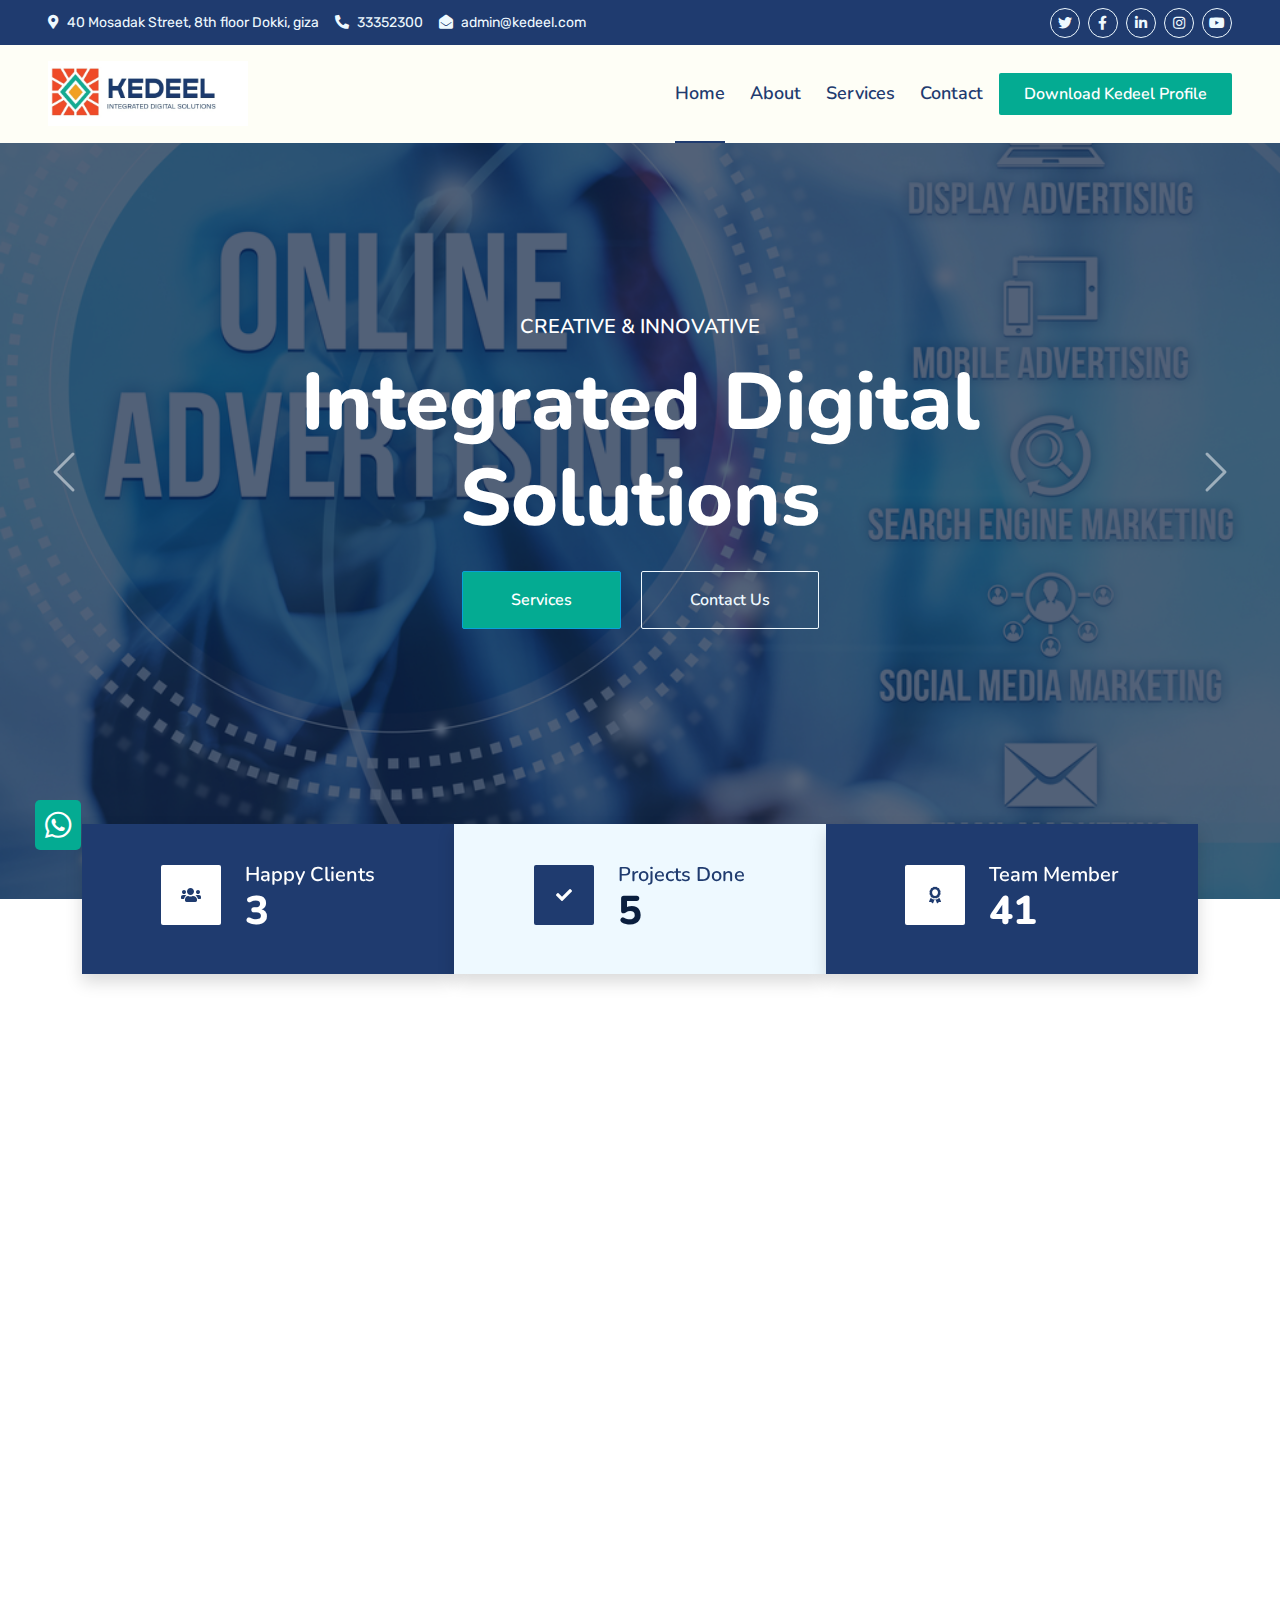
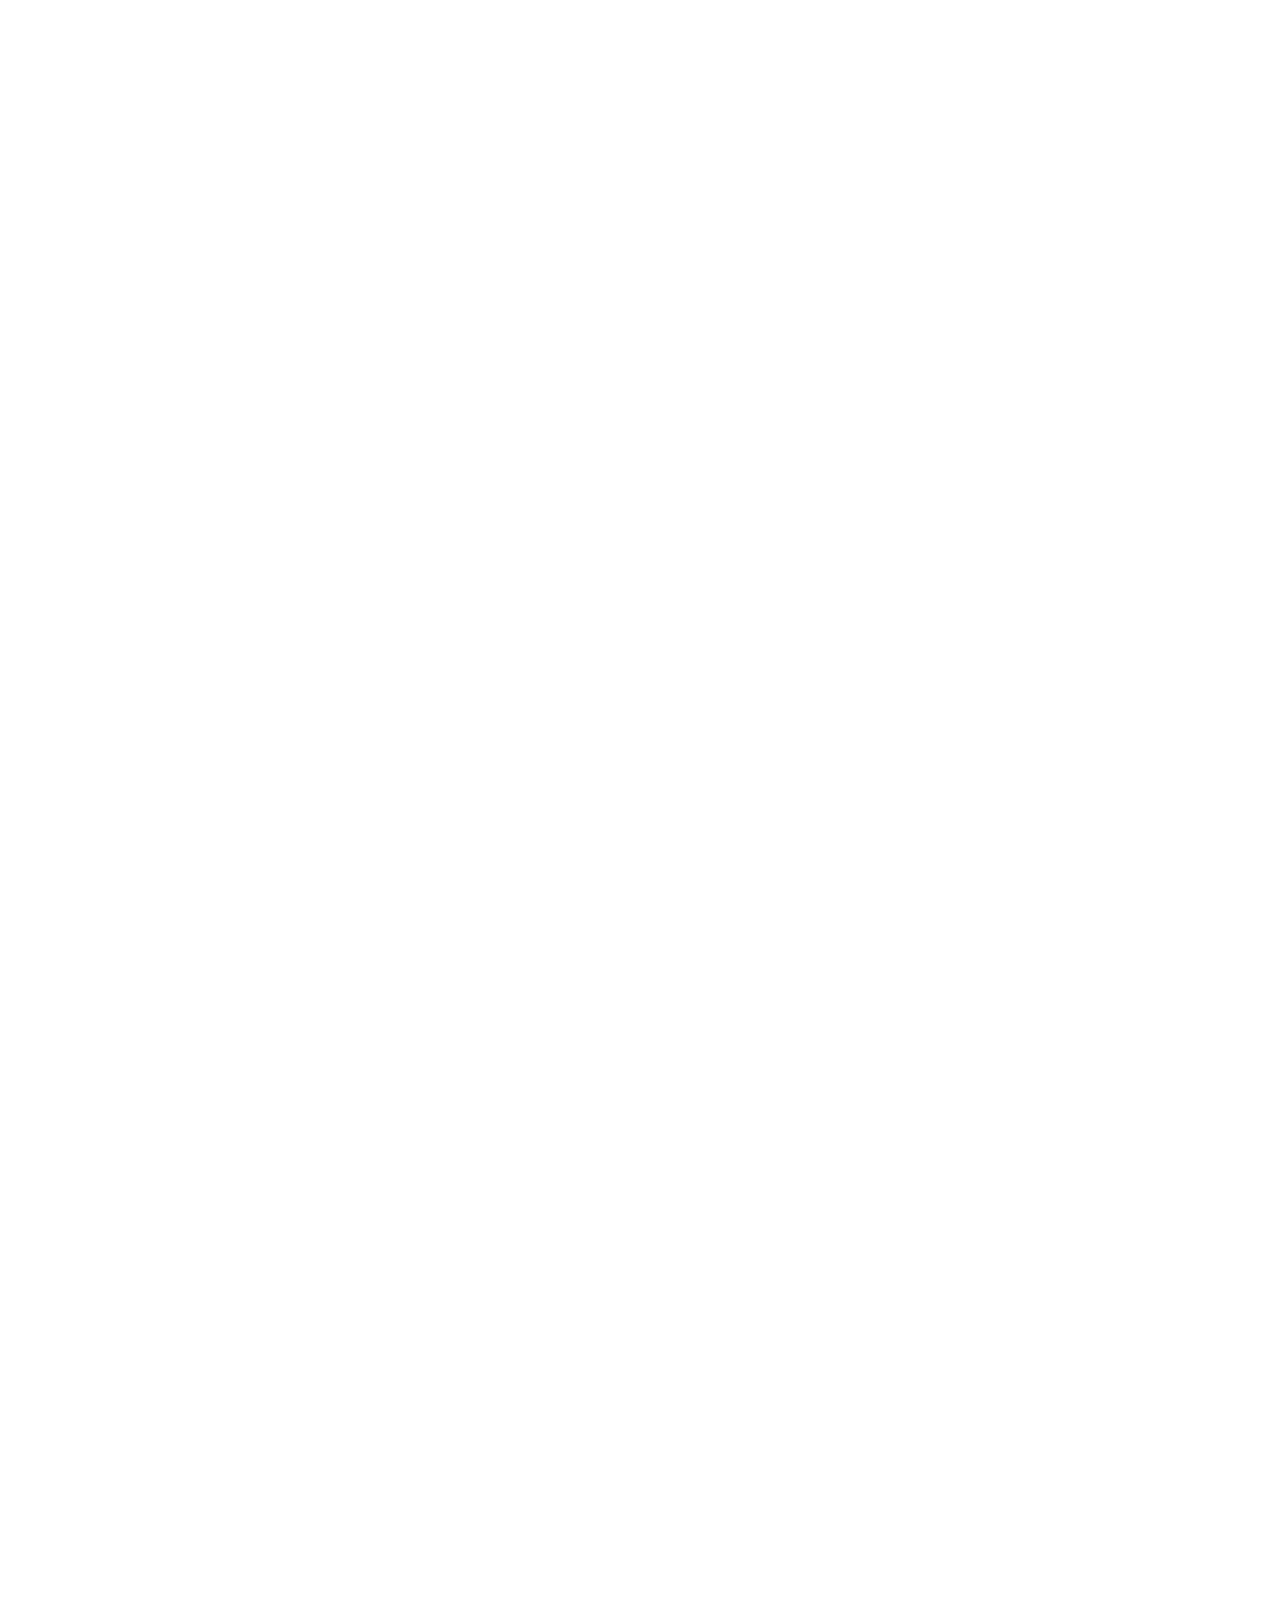
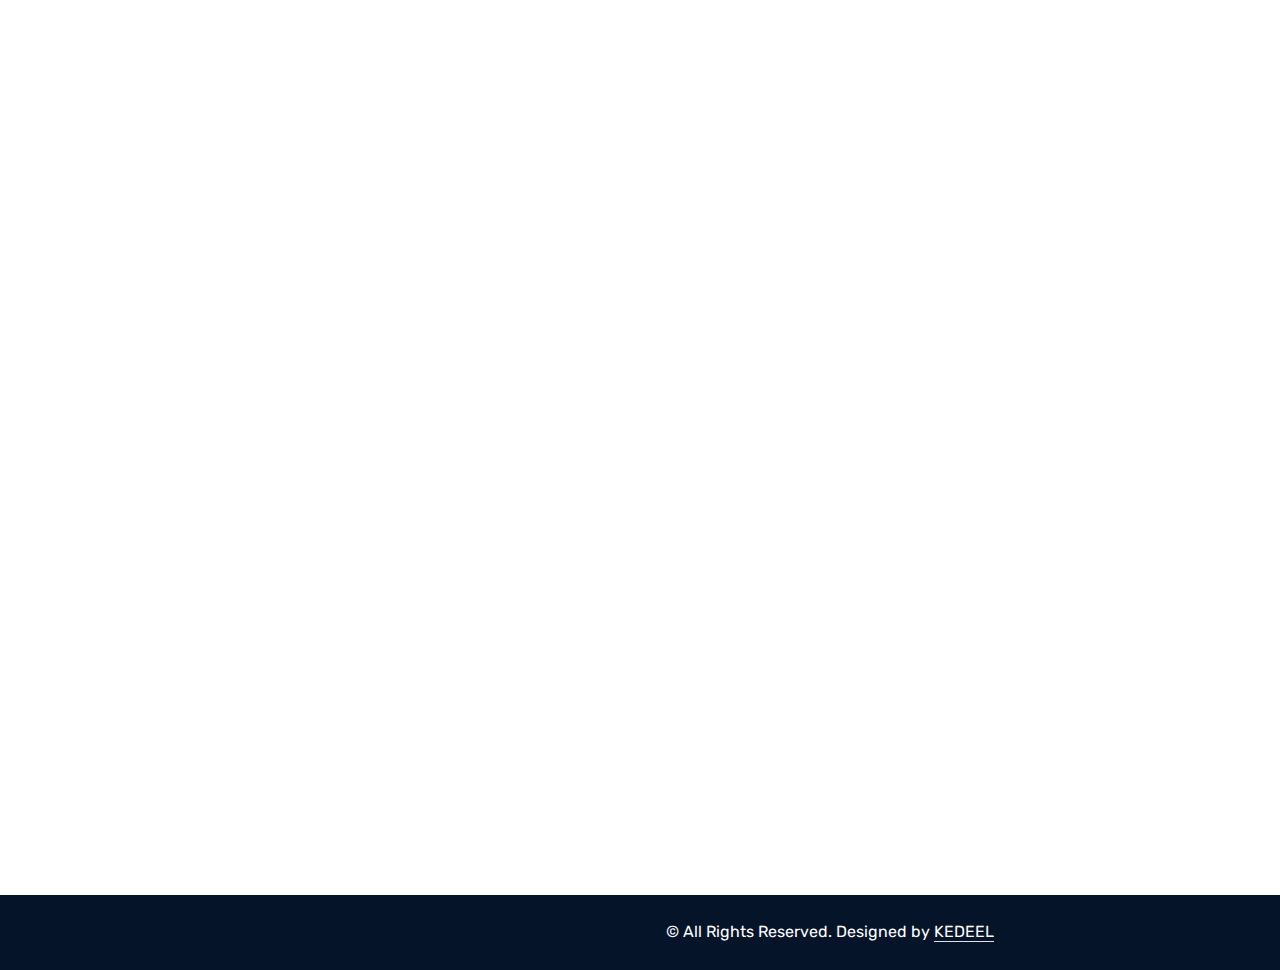
==== index.html @ 47fa5ee2 "kedeel v-1" ====
<!DOCTYPE html>
<html lang="en">
  <head>
    <meta charset="utf-8" />
    <title>KEDEEL</title>
    <meta content="width=device-width, initial-scale=1.0" name="viewport" />
    <meta content="Free HTML Templates" name="keywords" />
    <meta content="Free HTML Templates" name="description" />

    <!-- Favicon -->
    <link href="img/favicon.ico" rel="icon" />

    <!-- Google Web Fonts -->
    <link rel="preconnect" href="https://fonts.googleapis.com" />
    <link rel="preconnect" href="https://fonts.gstatic.com" crossorigin />
    <link
      href="https://fonts.googleapis.com/css2?family=Nunito:wght@400;600;700;800&family=Rubik:wght@400;500;600;700&display=swap"
      rel="stylesheet"
    />

    <!-- Icon Font Stylesheet -->
    <link
      href="https://cdnjs.cloudflare.com/ajax/libs/font-awesome/5.10.0/css/all.min.css"
      rel="stylesheet"
    />
    <link
      href="https://cdn.jsdelivr.net/npm/bootstrap-icons@1.4.1/font/bootstrap-icons.css"
      rel="stylesheet"
    />

    <!-- Libraries Stylesheet -->
    <link href="css/owl.carousel.min.css" rel="stylesheet" />
    <link href="css/animate.min.css" rel="stylesheet" />

    <!-- Customized Bootstrap Stylesheet -->
    <link href="css/bootstrap.min.css" rel="stylesheet" />

    <!-- Template Stylesheet -->
    <link href="css/style.css" rel="stylesheet" />
  </head>

  <body>
    <!-- Spinner Start -->
    <div
      id="spinner"
      class="show bg-white position-fixed translate-middle w-100 vh-100 top-50 start-50 d-flex align-items-center justify-content-center"
    >
      <div class="spinner"></div>
    </div>
    <!-- Spinner End -->

    <!-- Topbar Start -->
    <div class="container-fluid bg-dark px-5 d-none d-lg-block">
      <div class="row gx-0">
        <div class="col-lg-8 text-center text-lg-start mb-2 mb-lg-0">
          <div class="d-inline-flex align-items-center" style="height: 45px">
            <small class="me-3 text-light"
              ><i class="fa fa-map-marker-alt me-2"></i>40 Mosadak Street, 8th
              floor Dokki, giza</small
            >
            <small class="me-3 text-light"
              ><i class="fa fa-phone-alt me-2"></i>33352300</small
            >
            <small class="text-light"
              ><i class="fa fa-envelope-open me-2"></i>admin@kedeel.com
            </small>
          </div>
        </div>
        <div class="col-lg-4 text-center text-lg-end">
          <div class="d-inline-flex align-items-center" style="height: 45px">
            <a
              class="btn btn-sm btn-outline-light btn-sm-square rounded-circle me-2"
              href=""
              ><i class="fab fa-twitter fw-normal"></i
            ></a>
            <a
              class="btn btn-sm btn-outline-light btn-sm-square rounded-circle me-2"
              href=""
              ><i class="fab fa-facebook-f fw-normal"></i
            ></a>
            <a
              class="btn btn-sm btn-outline-light btn-sm-square rounded-circle me-2"
              href=""
              ><i class="fab fa-linkedin-in fw-normal"></i
            ></a>
            <a
              class="btn btn-sm btn-outline-light btn-sm-square rounded-circle me-2"
              href=""
              ><i class="fab fa-instagram fw-normal"></i
            ></a>
            <a
              class="btn btn-sm btn-outline-light btn-sm-square rounded-circle"
              href=""
              ><i class="fab fa-youtube fw-normal"></i
            ></a>
          </div>
        </div>
      </div>
    </div>
    <!-- Topbar End -->

    <!-- Navbar & Carousel Start -->
    <div class="container-fluid position-relative p-0">
      <nav class="navbar navbar-expand-lg navbar-dark px-5 py-3 py-lg-0">
        <a href="index.html" class="navbar-brand p-0">
          <img src="./img/keedelLogo.jpeg" width="200" alt="" srcset="" />
        </a>
        <button
          class="navbar-toggler"
          type="button"
          data-bs-toggle="collapse"
          data-bs-target="#navbarCollapse"
        >
          <span class="fa fa-bars"></span>
        </button>
        <div class="collapse navbar-collapse" id="navbarCollapse">
          <div class="navbar-nav ms-auto py-0">
            <a href="index.html" class="nav-item nav-link active">Home</a>
            <a href="#about" class="nav-item nav-link">About</a>
            <a href="service.html" class="nav-item nav-link">Services</a>
            <a href="contact.html" class="nav-item nav-link">Contact</a>
          </div>
          <a
            href="./img/KEDEEL GUIDELINES .pdf"
            target="_blank"
            class="btn btn-primary py-2 px-4 ms-3"
            style="background-color: #04ab92; border-color: transparent"
            >Download Kedeel Profile</a
          >
        </div>
      </nav>

      <div
        id="header-carousel"
        class="carousel slide carousel-fade"
        data-bs-ride="carousel"
      >
        <div class="carousel-inner">
          <div class="carousel-item active">
            <img class="w-100" src="img/Advertisment 3.jpeg" alt="Image" />
            <div
              class="carousel-caption d-flex flex-column align-items-center justify-content-center"
            >
              <div class="p-3" style="max-width: 900px">
                <h5 class="text-white text-uppercase mb-3 animated slideInDown">
                  Creative & Innovative
                </h5>
                <h2 class=" h1 display-1 text-white mb-md-4 animated zoomIn">
                  Integrated Digital Solutions
                </h1>
                <a
                  href="quote.html"
                  class="btn btn-primary py-md-3 px-md-5 me-3 animated slideInLeft"
                  >Services</a
                >
                <a
                  href=""
                  class="btn btn-outline-light py-md-3 px-md-5 animated slideInRight"
                  >Contact Us</a
                >
              </div>
            </div>
          </div>
          <div class="carousel-item">
            <img class="w-100" src="img/video-3.jpeg" alt="Image" />
            <div
              class="carousel-caption d-flex flex-column align-items-center justify-content-center"
            >
              <div class="p-3" style="max-width: 900px">
                <h5 class="text-white text-uppercase mb-3 animated slideInDown">
                  Creative & Innovative
                </h5>
                <h2 class="h1 display-1 text-white mb-md-4 animated zoomIn">
                  Integrated Digital Solutions
                </h2>
                <a
                  href="quote.html"
                  class="btn btn-primary py-md-3 px-md-5 me-3 animated slideInLeft"
                  >Services</a
                >
                <a
                  href=""
                  class="btn btn-outline-light py-md-3 px-md-5 animated slideInRight"
                  >Contact Us</a
                >
              </div>
            </div>
          </div>
          <div class="carousel-item">
            <img class="w-100" src="img/social-media-2.jpeg" alt="Image" />
            <div
              class="carousel-caption d-flex flex-column align-items-center justify-content-center"
            >
              <div class="p-3" style="max-width: 900px">
                <h5 class="text-white text-uppercase mb-3 animated slideInDown">
                  Creative & Innovative
                </h5>
                <h2 class="display-1 text-white mb-md-4 animated zoomIn">
                  Integrated Digital Solutions
                </h2>
                <a
                  href="quote.html"
                  class="btn btn-primary py-md-3 px-md-5 me-3 animated slideInLeft"
                  >Services</a
                >
                <a
                  href=""
                  class="btn btn-outline-light py-md-3 px-md-5 animated slideInRight"
                  >Contact Us</a
                >
              </div>
            </div>
          </div>
        </div>
        <button
          class="carousel-control-prev"
          type="button"
          data-bs-target="#header-carousel"
          data-bs-slide="prev"
        >
          <span class="carousel-control-prev-icon" aria-hidden="true"></span>
          <span class="visually-hidden">Previous</span>
        </button>
        <button
          class="carousel-control-next"
          type="button"
          data-bs-target="#header-carousel"
          data-bs-slide="next"
        >
          <span class="carousel-control-next-icon" aria-hidden="true"></span>
          <span class="visually-hidden">Next</span>
        </button>
      </div>
    </div>
    <!-- Navbar & Carousel End -->

    <a href="https://wa.me/+201553373034?text=" target="_blank"
      ><i class="fab fa-whatsapp"></i>
    </a>
    <!-- Facts Start -->
    <div class="container-fluid facts py-5 pt-lg-0">
      <div class="container py-5 pt-lg-0">
        <div class="row gx-0">
          <div class="col-lg-4 wow zoomIn" data-wow-delay="0.1s">
            <div
              class="bg-primary shadow d-flex align-items-center justify-content-center p-4"
              style="height: 150px"
            >
              <div
                class="bg-white d-flex align-items-center justify-content-center rounded mb-2"
                style="width: 60px; height: 60px"
              >
                <i class="fa fa-users text-primary"></i>
              </div>
              <div class="ps-4">
                <h5 class="text-white mb-0">Happy Clients</h5>
                <h1 class="text-white mb-0" data-toggle="counter-up">10</h1>
              </div>
            </div>
          </div>
          <div class="col-lg-4 wow zoomIn" data-wow-delay="0.3s">
            <div
              class="bg-light shadow d-flex align-items-center justify-content-center p-4"
              style="height: 150px"
            >
              <div
                class="bg-primary d-flex align-items-center justify-content-center rounded mb-2"
                style="width: 60px; height: 60px"
              >
                <i class="fa fa-check text-white"></i>
              </div>
              <div class="ps-4">
                <h5 class="text-primary mb-0">Projects Done</h5>
                <h1 class="mb-0" data-toggle="counter-up">16</h1>
              </div>
            </div>
          </div>
          <div class="col-lg-4 wow zoomIn" data-wow-delay="0.6s">
            <div
              class="bg-primary shadow d-flex align-items-center justify-content-center p-4"
              style="height: 150px"
            >
              <div
                class="bg-white d-flex align-items-center justify-content-center rounded mb-2"
                style="width: 60px; height: 60px"
              >
                <i class="fa fa-award text-primary"></i>
              </div>
              <div class="ps-4">
                <h5 class="text-white mb-0">Team Member</h5>
                <h1 class="text-white mb-0" data-toggle="counter-up">123</h1>
              </div>
            </div>
          </div>
        </div>
      </div>
    </div>
    <!-- Facts Start -->

    <!-- Full Screen Search Start -->
    <div class="modal fade" id="searchModal" tabindex="-1">
      <div class="modal-dialog modal-fullscreen">
        <div class="modal-content" style="background: rgba(9, 30, 62, 0.7)">
          <div class="modal-header border-0">
            <button
              type="button"
              class="btn bg-white btn-close"
              data-bs-dismiss="modal"
              aria-label="Close"
            ></button>
          </div>
          <div
            class="modal-body d-flex align-items-center justify-content-center"
          >
            <div class="input-group" style="max-width: 600px">
              <input
                type="text"
                class="form-control bg-transparent border-primary p-3"
                placeholder="Type search keyword"
              />
              <button class="btn btn-primary px-4">
                <i class="bi bi-search"></i>
              </button>
            </div>
          </div>
        </div>
      </div>
    </div>
    <!-- Full Screen Search End -->

    <!-- About Start -->
    <div id="about" class="container-fluid py-5 wow fadeInUp" data-wow-delay="0.1s">
      <div class="container py-5">
        <div class="row g-5">
          <div class="col-lg-7">
            <div class="section-title position-relative pb-3 mb-5">
              <h5 class="fw-bold text-primary text-uppercase">About Kedeel</h5>
              <h1 class="mb-0">Integrated Digital Solutions.</h1>
            </div>
            <p class="mb-4">
              Integrated Digital Solutions. We introduce our services. Grow up
              your business is our goal
            </p>
            <div class="row g-0 mb-3">
              <div class="col-sm-6 wow zoomIn" data-wow-delay="0.2s">
                <h5 class="mb-3">
                  <i class="fa fa-check text-primary me-3"></i>Profitional teams
                </h5>
                <h5 class="mb-3">
                  <i class="fa fa-check text-primary me-3"></i>Professional
                  Staff
                </h5>
              </div>
              <div class="col-sm-6 wow zoomIn" data-wow-delay="0.4s">
                <h5 class="mb-3">
                  <i class="fa fa-check text-primary me-3"></i>Good Support
                </h5>
                <h5 class="mb-3">
                  <i class="fa fa-check text-primary me-3"></i>Fair Prices
                </h5>
              </div>
            </div>
            <div
              class="d-flex align-items-center mb-4 wow fadeIn"
              data-wow-delay="0.6s"
            >
              <div
                class="bg-primary d-flex align-items-center justify-content-center rounded"
                style="width: 60px; height: 60px"
              >
                <i class="fa fa-phone-alt text-white"></i>
              </div>
              <div class="ps-4">
                <h5 class="mb-2">Call to ask any question</h5>
                <h4 class="text-primary mb-0">33352300</h4>
              </div>
            </div>
            <a
              href="quote.html"
              class="btn btn-primary py-3 px-5 mt-3 wow zoomIn bg-green border-transparen"
              data-wow-delay="0.9s"
              >Request A Service</a
            >
          </div>
          <div class="col-lg-5" style="min-height: 500px">
            <div class="position-relative h-100">
              <img
                class="position-absolute w-100 h-100 rounded wow zoomIn"
                data-wow-delay="0.9s"
                src="img/about.jpg"
                style="object-fit: cover"
              />
            </div>
          </div>
        </div>
      </div>
    </div>
    <!-- About End -->

    <!-- Team Start -->
    <div class="container-fluid py-5 wow fadeInUp" data-wow-delay="0.1s">
      <div class="container py-5">
        <div
          class="section-title text-center position-relative pb-3 mb-5 mx-auto"
          style="max-width: 600px"
        >
          <h5 class="fw-bold text-primary text-uppercase">
            Kedeel Team Members
          </h5>
          <h1 class="mb-0">Professional Stuffs Ready to Help</h1>
        </div>
        <div class="row g-5">
          <div class="col-lg-4 wow slideInUp" data-wow-delay="0.3s">
            <div class="team-item bg-light rounded overflow-hidden">
              <div class="team-img position-relative overflow-hidden">
                <img class="img-fluid w-100" src="img/team-1.jpg" alt="" />
                <div class="team-social">
                  <a
                    class="btn btn-lg btn-primary btn-lg-square rounded"
                    href=""
                    ><i class="fab fa-twitter fw-normal"></i
                  ></a>
                  <a
                    class="btn btn-lg btn-primary btn-lg-square rounded"
                    href=""
                    ><i class="fab fa-facebook-f fw-normal"></i
                  ></a>
                  <a
                    class="btn btn-lg btn-primary btn-lg-square rounded"
                    href=""
                    ><i class="fab fa-instagram fw-normal"></i
                  ></a>
                  <a
                    class="btn btn-lg btn-primary btn-lg-square rounded"
                    href=""
                    ><i class="fab fa-linkedin-in fw-normal"></i
                  ></a>
                </div>
              </div>
              <div class="text-center py-4">
                <h4 class="text-primary">Elsayed Torky</h4>
                <p class="text-uppercase m-0">Web Developer</p>
              </div>
            </div>
          </div>
          <div class="col-lg-4 wow slideInUp" data-wow-delay="0.6s">
            <div class="team-item bg-light rounded overflow-hidden">
              <div class="team-img position-relative overflow-hidden">
                <img class="img-fluid w-100" src="img/team-2.png" alt="" />
                <div class="team-social">
                  <a
                    class="btn btn-lg btn-primary btn-lg-square rounded"
                    href=""
                    ><i class="fab fa-twitter fw-normal"></i
                  ></a>
                  <a
                    class="btn btn-lg btn-primary btn-lg-square rounded"
                    href=""
                    ><i class="fab fa-facebook-f fw-normal"></i
                  ></a>
                  <a
                    class="btn btn-lg btn-primary btn-lg-square rounded"
                    href=""
                    ><i class="fab fa-instagram fw-normal"></i
                  ></a>
                  <a
                    class="btn btn-lg btn-primary btn-lg-square rounded"
                    href=""
                    ><i class="fab fa-linkedin-in fw-normal"></i
                  ></a>
                </div>
              </div>
              <div class="text-center py-4">
                <h4 class="text-primary">Mohamed Awad</h4>
                <p class="text-uppercase m-0">Motion Graphics</p>
              </div>
            </div>
          </div>
          <div class="col-lg-4 wow slideInUp" data-wow-delay="0.9s">
            <div class="team-item bg-light rounded overflow-hidden">
              <div class="team-img position-relative overflow-hidden">
                <img class="img-fluid w-100" src="img/team-1.jpg" alt="" />
                <div class="team-social">
                  <a
                    class="btn btn-lg btn-primary btn-lg-square rounded"
                    href=""
                    ><i class="fab fa-twitter fw-normal"></i
                  ></a>
                  <a
                    class="btn btn-lg btn-primary btn-lg-square rounded"
                    href=""
                    ><i class="fab fa-facebook-f fw-normal"></i
                  ></a>
                  <a
                    class="btn btn-lg btn-primary btn-lg-square rounded"
                    href=""
                    ><i class="fab fa-instagram fw-normal"></i
                  ></a>
                  <a
                    class="btn btn-lg btn-primary btn-lg-square rounded"
                    href=""
                    ><i class="fab fa-linkedin-in fw-normal"></i
                  ></a>
                </div>
              </div>
              <div class="text-center py-4">
                <h4 class="text-primary">Ahmed Samy</h4>
                <p class="text-uppercase m-0">Graphic Design</p>
              </div>
            </div>
          </div>
        </div>
      </div>
    </div>
    <!-- Team End -->

    <!-- Testimonial Start -->
    <div class="container-fluid py-5 wow fadeInUp" data-wow-delay="0.1s">
      <div class="container py-5">
        <div
          class="section-title text-center position-relative pb-3 mb-4 mx-auto"
          style="max-width: 600px"
        >
          <h5 class="fw-bold text-primary text-uppercase">Testimonial</h5>
          <h1 class="mb-0">What Our Clients Say About Our Digital Services</h1>
        </div>
        <div
          class="owl-carousel testimonial-carousel wow fadeInUp"
          data-wow-delay="0.6s"
        >
          <div class="testimonial-item bg-light my-4">
            <div class="d-flex align-items-center border-bottom pt-5 pb-4 px-5">
              <img
                class="img-fluid rounded"
                src="img/testimonial-1.jpg"
                style="width: 60px; height: 60px"
              />
              <div class="ps-4">
                <h4 class="text-primary mb-1">Client Name</h4>
                <small class="text-uppercase">Profession</small>
              </div>
            </div>
            <div class="pt-4 pb-5 px-5">
              Dolor et eos labore, stet justo sed est sed. Diam sed sed dolor
              stet amet eirmod eos labore diam
            </div>
          </div>
          <div class="testimonial-item bg-light my-4">
            <div class="d-flex align-items-center border-bottom pt-5 pb-4 px-5">
              <img
                class="img-fluid rounded"
                src="img/testimonial-2.jpg"
                style="width: 60px; height: 60px"
              />
              <div class="ps-4">
                <h4 class="text-primary mb-1">Client Name</h4>
                <small class="text-uppercase">Profession</small>
              </div>
            </div>
            <div class="pt-4 pb-5 px-5">
              Dolor et eos labore, stet justo sed est sed. Diam sed sed dolor
              stet amet eirmod eos labore diam
            </div>
          </div>
          <div class="testimonial-item bg-light my-4">
            <div class="d-flex align-items-center border-bottom pt-5 pb-4 px-5">
              <img
                class="img-fluid rounded"
                src="img/testimonial-3.jpg"
                style="width: 60px; height: 60px"
              />
              <div class="ps-4">
                <h4 class="text-primary mb-1">Client Name</h4>
                <small class="text-uppercase">Profession</small>
              </div>
            </div>
            <div class="pt-4 pb-5 px-5">
              Dolor et eos labore, stet justo sed est sed. Diam sed sed dolor
              stet amet eirmod eos labore diam
            </div>
          </div>
          <div class="testimonial-item bg-light my-4">
            <div class="d-flex align-items-center border-bottom pt-5 pb-4 px-5">
              <img
                class="img-fluid rounded"
                src="img/testimonial-4.jpg"
                style="width: 60px; height: 60px"
              />
              <div class="ps-4">
                <h4 class="text-primary mb-1">Client Name</h4>
                <small class="text-uppercase">Profession</small>
              </div>
            </div>
            <div class="pt-4 pb-5 px-5">
              Dolor et eos labore, stet justo sed est sed. Diam sed sed dolor
              stet amet eirmod eos labore diam
            </div>
          </div>
        </div>
      </div>
    </div>
    <!-- Testimonial End -->

    <!-- Vendor Start -->
    <div class="container-fluid py-5 wow fadeInUp" data-wow-delay="0.1s">
      <div class="container py-5 mb-5">
        <div
          class="section-title text-center position-relative pb-3 mb-5 mx-auto"
          style="max-width: 600px"
        >
          <h2 class="mb-0">Our Clients</h2>
        </div>

        <div class="bg-white">
          <div class="owl-carousel vendor-carousel">
            <img src="img/vendor-1.jpg" alt="" />
            <img src="img/vendor-2.jpg" alt="" />
            <img src="img/vendor-3.jpg" alt="" />
            <img src="img/vendor-4.jpg" alt="" />
            <img src="img/vendor-5.jpg" alt="" />
            <img src="img/vendor-6.jpg" alt="" />
            <img src="img/vendor-7.jpg" alt="" />
            <img src="img/vendor-8.jpg" alt="" />
            <img src="img/vendor-9.jpg" alt="" />
          </div>
        </div>
      </div>
    </div>
    <!-- Vendor End -->

    <!-- Footer Start -->
    <div
      class="container-fluid bg-dark text-light mt-5 wow fadeInUp"
      data-wow-delay="0.1s"
    >
      <div class="container">
        <div class="row gx-5">
          <div class="col-lg-4 col-md-6 footer-about">
            <div
              class="d-flex flex-column align-items-center justify-content-center text-center h-100 bg-second p-4"
            >
              <a href="index.html" class="navbar-brand">
                <img src="./img/keedelLogo.jpeg" width="200" alt="" srcset="" />
              </a>
              <p class="mt-3 mb-4">
                Integrated Digital Solutions. We introduce our services. Grow up
                your business is our goal
              </p>
              <form action="">
                <div class="input-group">
                  <input
                    type="text"
                    class="form-control border-white p-3"
                    placeholder="Your Email"
                  />
                  <button class="btn btn-dark">Sign Up</button>
                </div>
              </form>
            </div>
          </div>
          <div class="col-lg-8 col-md-6">
            <div class="row gx-5">
              <div class="col-lg-4 col-md-12 pt-5 mb-5">
                <div
                  class="section-title section-title-sm position-relative pb-3 mb-4"
                >
                  <h3 class="text-light mb-0">Get In Touch</h3>
                </div>
                <div class="d-flex mb-2">
                  <i class="bi bi-geo-alt text-primary me-2"></i>
                  <p class="mb-0">40 Mosadak Street, 8th floor Dokki, giza</p>
                </div>
                <div class="d-flex mb-2">
                  <i class="bi bi-envelope-open text-primary me-2"></i>
                  <p class="mb-0">admin@kedeel.com</p>
                </div>
                <div class="d-flex mb-2">
                  <i class="bi bi-telephone text-primary me-2"></i>
                  <p class="mb-0">33352300</p>
                </div>
                <div class="d-flex mt-4">
                  <a class="btn btn-primary btn-square me-2" href="#"
                    ><i class="fab fa-twitter fw-normal"></i
                  ></a>
                  <a class="btn btn-primary btn-square me-2" href="#"
                    ><i class="fab fa-facebook-f fw-normal"></i
                  ></a>
                  <a class="btn btn-primary btn-square me-2" href="#"
                    ><i class="fab fa-linkedin-in fw-normal"></i
                  ></a>
                  <a class="btn btn-primary btn-square" href="#"
                    ><i class="fab fa-instagram fw-normal"></i
                  ></a>
                </div>
              </div>
              <div class="col-lg-4 col-md-12 pt-0 pt-lg-5 mb-5">
                <div
                  class="section-title section-title-sm position-relative pb-3 mb-4"
                >
                  <h3 class="text-light mb-0">Other Links</h3>
                </div>
                <div
                  class="link-animated d-flex flex-column justify-content-start"
                >
                  <a class="text-light mb-2" href="#"
                    ><i class="bi bi-arrow-right text-primary me-2"></i>Link
                    1</a
                  >
                  <a class="text-light mb-2" href="#"
                    ><i class="bi bi-arrow-right text-primary me-2"></i>Link 2
                  </a>
                  <a class="text-light mb-2" href="#"
                    ><i class="bi bi-arrow-right text-primary me-2"></i>Link
                    3</a
                  >
                  <a class="text-light mb-2" href="#"
                    ><i class="bi bi-arrow-right text-primary me-2"></i>Link
                    4</a
                  >
                  <a class="text-light mb-2" href="#"
                    ><i class="bi bi-arrow-right text-primary me-2"></i>Link
                    5</a
                  >
                </div>
              </div>
              <div class="col-lg-4 col-md-12 pt-0 pt-lg-5 mb-5">
                <div
                  class="section-title section-title-sm position-relative pb-3 mb-4"
                >
                  <h3 class="text-light mb-0">Popular Links</h3>
                </div>
                <div
                  class="link-animated d-flex flex-column justify-content-start"
                >
                  <a class="text-light mb-2" href="#"
                    ><i class="bi bi-arrow-right text-primary me-2"></i>Home</a
                  >
                  <a class="text-light mb-2" href="#"
                    ><i class="bi bi-arrow-right text-primary me-2"></i>About
                    Us</a
                  >
                  <a class="text-light mb-2" href="#"
                    ><i class="bi bi-arrow-right text-primary me-2"></i>Our
                    Services</a
                  >
                  <a class="text-light mb-2" href="#"
                    ><i class="bi bi-arrow-right text-primary me-2"></i>Meet The
                    Team</a
                  >
                  <a class="text-light" href="#"
                    ><i class="bi bi-arrow-right text-primary me-2"></i>Contact
                    Us</a
                  >
                </div>
              </div>
            </div>
          </div>
        </div>
      </div>
    </div>
    <div class="container-fluid text-white" style="background: #061429">
      <div class="container text-center">
        <div class="row justify-content-end">
          <div class="col-lg-8 col-md-6">
            <div
              class="d-flex align-items-center justify-content-center"
              style="height: 75px"
            >
              <p class="mb-0">
                &copy;
                <!-- <a class="text-white border-bottom" href="#">Your Site Name</a>. -->
                All Rights Reserved. Designed by
                <a class="text-white border-bottom" href="#">KEDEEL</a>
              </p>
            </div>
          </div>
        </div>
      </div>
    </div>
    <!-- Footer End -->

    <!-- Back to Top -->
    <a
      href="#"
      class="btn btn-lg btn-primary btn-lg-square rounded back-to-top"
      style="background-color: #04ab92; border-color: transparent"
      ><i class="bi bi-arrow-up"></i
    ></a>

    <!-- JavaScript Libraries -->
    <script src="js/jquery-3.4.1.min.js"></script>
    <script src="js/bootstrap.bundle.min.js"></script>
    <script src="js/wow.min.js"></script>
    <script src="js/easing.min.js"></script>
    <script src="js/waypoints.min.js"></script>
    <script src="js/counterup.min.js"></script>
    <script src="js/owl.carousel.min.js"></script>

    <!-- Template Javascript -->
    <script src="js/main.js"></script>
  </body>
</html>
---- css/style.css ----
/********** Template CSS **********/
:root {
    --primary: #1F3B6F;
    --secondary: #F1A01F;
    --light: #EEF9FF;
    --green: #04AB92;
}

.bg-second{
    background-color: var(--secondary);
}
.bg-green{
    background-color: var(--green);
}

.border-transparent{
border-color: transparent !important;
}

.text-primary{
    color:#1F3B6F !important ;
}
.btn-primary{
    background-color: var(--green) !important;
    transition:background-color .5s ease-in-out;
}
.btn-primary:hover{
    background-color:#fff !important;
    color: var(--green);
    border-color: var(--green) !important;
}
/*** Spinner ***/
.spinner {
    width: 40px;
    height: 40px;
    background: var(--primary);
    margin: 100px auto;
    -webkit-animation: sk-rotateplane 1.2s infinite ease-in-out;
    animation: sk-rotateplane 1.2s infinite ease-in-out;
}

@-webkit-keyframes sk-rotateplane {
    0% {
        -webkit-transform: perspective(120px)
    }
    50% {
        -webkit-transform: perspective(120px) rotateY(180deg)
    }
    100% {
        -webkit-transform: perspective(120px) rotateY(180deg) rotateX(180deg)
    }
}

@keyframes sk-rotateplane {
    0% {
        transform: perspective(120px) rotateX(0deg) rotateY(0deg);
        -webkit-transform: perspective(120px) rotateX(0deg) rotateY(0deg)
    }
    50% {
        transform: perspective(120px) rotateX(-180.1deg) rotateY(0deg);
        -webkit-transform: perspective(120px) rotateX(-180.1deg) rotateY(0deg)
    }
    100% {
        transform: perspective(120px) rotateX(-180deg) rotateY(-179.9deg);
        -webkit-transform: perspective(120px) rotateX(-180deg) rotateY(-179.9deg);
    }
}

#spinner {
    opacity: 0;
    visibility: hidden;
    transition: opacity .5s ease-out, visibility 0s linear .5s;
    z-index: 99999;
}

#spinner.show {
    transition: opacity .5s ease-out, visibility 0s linear 0s;
    visibility: visible;
    opacity: 1;
}


/*** Heading ***/
h1,
h2,
.fw-bold {
    font-weight: 800 !important;
}

h3,
h4,
.fw-semi-bold {
    font-weight: 700 !important;
}

h5,
h6,
.fw-medium {
    font-weight: 600 !important;
}


/*** Button ***/
.btn {
    font-family: 'Nunito', sans-serif;
    font-weight: 600;
    transition: .5s;
}

.btn-primary,
.btn-secondary {
    color: #FFFFFF;
    box-shadow: inset 0 0 0 50px transparent;
}

.btn-primary:hover {
    box-shadow: inset 0 0 0 0 var(--green);
}

.btn-secondary:hover {
    box-shadow: inset 0 0 0 0 var(--secondary);
}

.btn-square {
    width: 36px;
    height: 36px;
}

.btn-sm-square {
    width: 30px;
    height: 30px;
}

.btn-lg-square {
    width: 48px;
    height: 48px;
}

.btn-square,
.btn-sm-square,
.btn-lg-square {
    padding-left: 0;
    padding-right: 0;
    text-align: center;
}


/*** Navbar ***/
nav{
    background-color: #fefef6 !important;
}
.navbar-dark .navbar-nav .nav-link {
    font-family: 'Nunito', sans-serif;
    position: relative;
    margin-left: 25px;
    padding: 35px 0;
    color: var(--primary);
    font-size: 18px;
    font-weight: 600;
    outline: none;
    transition: .5s;
}

.sticky-top.navbar-dark .navbar-nav .nav-link {
    padding: 20px 0;
    color: var(--dark);
}

.navbar-dark .navbar-nav .nav-link:hover,
.navbar-dark .navbar-nav .nav-link.active {
    color: var(--primary);
}

.navbar-dark .navbar-brand h1 {
    color: #FFFFFF;
}

.navbar-dark .navbar-toggler {
    color: var(--primary) !important;
    border-color: var(--primary) !important;
}

@media (max-width: 991.98px) {
    .sticky-top.navbar-dark {
        position: relative;
        background: #FFFFFF;
    }

    .navbar-dark .navbar-nav .nav-link,
    .navbar-dark .navbar-nav .nav-link.show,
    .sticky-top.navbar-dark .navbar-nav .nav-link {
        padding: 10px 0;
        color: var(--dark);
    }

    .navbar-dark .navbar-brand h1 {
        color: var(--primary);
    }
}

@media (min-width: 992px) {
    .navbar-dark {
        position: absolute;
        width: 100%;
        top: 0;
        left: 0;
        border-bottom: 1px solid rgba(256, 256, 256, .1);
        z-index: 999;
    }
    
    .sticky-top.navbar-dark {
        position: fixed;
        background: #FFFFFF;
    }

    .navbar-dark .navbar-nav .nav-link::before {
        position: absolute;
        content: "";
        width: 0;
        height: 2px;
        bottom: -1px;
        left: 50%;
        background: var(--primary);
        transition: .5s;
    }

    .navbar-dark .navbar-nav .nav-link:hover::before,
    .navbar-dark .navbar-nav .nav-link.active::before {
        width: 100%;
        left: 0;
    }

    .navbar-dark .navbar-nav .nav-link.nav-contact::before {
        display: none;
    }

    .sticky-top.navbar-dark .navbar-brand h1 {
        color: var(--primary);
    }
}


/*** Carousel ***/
.carousel-caption {
    top: 0;
    left: 0;
    right: 0;
    bottom: 0;
    background: rgba(9, 30, 62, .7);
    z-index: 1;
}

@media (max-width: 576px) {
    .carousel-caption h5 {
        font-size: 14px;
        font-weight: 500 !important;
    }

    .carousel-caption h1 {
        font-size: 30px;
        font-weight: 600 !important;
    }
}

.carousel-control-prev,
.carousel-control-next {
    width: 10%;
}

.carousel-control-prev-icon,
.carousel-control-next-icon {
    width: 3rem;
    height: 3rem;
}


/*** Section Title ***/
.section-title::before {
    position: absolute;
    content: "";
    width: 150px;
    height: 5px;
    left: 0;
    bottom: 0;
    background: var(--primary);
    border-radius: 2px;
}

.section-title.text-center::before {
    left: 50%;
    margin-left: -75px;
}

.section-title.section-title-sm::before {
    width: 90px;
    height: 3px;
    background-color: var(--secondary);
}

.section-title::after {
    position: absolute;
    content: "";
    width: 6px;
    height: 5px;
    bottom: 0px;
    background: #FFFFFF;
    -webkit-animation: section-title-run 5s infinite linear;
    animation: section-title-run 5s infinite linear;
}

.section-title.section-title-sm::after {
    width: 4px;
    height: 3px;
}

.section-title.text-center::after {
    -webkit-animation: section-title-run-center 5s infinite linear;
    animation: section-title-run-center 5s infinite linear;
}

.section-title.section-title-sm::after {
    -webkit-animation: section-title-run-sm 5s infinite linear;
    animation: section-title-run-sm 5s infinite linear;
}

@-webkit-keyframes section-title-run {
    0% {left: 0; } 50% { left : 145px; } 100% { left: 0; }
}

@-webkit-keyframes section-title-run-center {
    0% { left: 50%; margin-left: -75px; } 50% { left : 50%; margin-left: 45px; } 100% { left: 50%; margin-left: -75px; }
}

@-webkit-keyframes section-title-run-sm {
    0% {left: 0; } 50% { left : 85px; } 100% { left: 0; }
}


/*** Service ***/
.service-item {
    position: relative;
    height: 300px;
    padding: 0 30px;
    transition: .5s;
}

.service-item .service-icon {
    margin-bottom: 30px;
    width: 60px;
    height: 60px;
    display: flex;
    align-items: center;
    justify-content: center;
    background: var(--primary);
    border-radius: 2px;
    transform: rotate(-45deg);
}

.service-item .service-icon i {
    transform: rotate(45deg);
}

.service-item a.btn {
    position: absolute;
    width: 60px;
    bottom: -48px;
    left: 50%;
    margin-left: -30px;
    opacity: 0;
}

.service-item:hover a.btn {
    bottom: -24px;
    opacity: 1;
}


/*** Testimonial ***/
.testimonial-carousel .owl-dots {
    margin-top: 15px;
    display: flex;
    align-items: flex-end;
    justify-content: center;
}

.testimonial-carousel .owl-dot {
    position: relative;
    display: inline-block;
    margin: 0 5px;
    width: 15px;
    height: 15px;
    background: #DDDDDD;
    border-radius: 2px;
    transition: .5s;
}

.testimonial-carousel .owl-dot.active {
    width: 30px;
    background: var(--primary);
}

.testimonial-carousel .owl-item.center {
    position: relative;
    z-index: 1;
}

.testimonial-carousel .owl-item .testimonial-item {
    transition: .5s;
}

.testimonial-carousel .owl-item.center .testimonial-item {
    background: #FFFFFF !important;
    box-shadow: 0 0 30px #DDDDDD;
}


/*** Team ***/
.team-item {
    transition: .5s;
}

.team-social {
    position: absolute;
    width: 100%;
    height: 100%;
    top: 0;
    left: 0;
    display: flex;
    align-items: center;
    justify-content: center;
    transition: .5s;
}

.team-social a.btn {
    position: relative;
    margin: 0 3px;
    margin-top: 100px;
    opacity: 0;
}

.team-item:hover {
    box-shadow: 0 0 30px #DDDDDD;
}

.team-item:hover .team-social {
    background: rgba(9, 30, 62, .7);
}

.team-item:hover .team-social a.btn:first-child {
    opacity: 1;
    margin-top: 0;
    transition: .3s 0s;
}

.team-item:hover .team-social a.btn:nth-child(2) {
    opacity: 1;
    margin-top: 0;
    transition: .3s .05s;
}

.team-item:hover .team-social a.btn:nth-child(3) {
    opacity: 1;
    margin-top: 0;
    transition: .3s .1s;
}

.team-item:hover .team-social a.btn:nth-child(4) {
    opacity: 1;
    margin-top: 0;
    transition: .3s .15s;
}

.team-item .team-img img,
.blog-item .blog-img img  {
    transition: .5s;
}

.team-item:hover .team-img img,
.blog-item:hover .blog-img img {
    transform: scale(1.15);
}


/*** Miscellaneous ***/
@media (min-width: 991.98px) {
    .facts {
        position: relative;
        margin-top: -75px;
        z-index: 1;
    }
}

.back-to-top {
    position: fixed;
    display: none;
    right: 45px;
    bottom: 45px;
    z-index: 99;
}

.bg-header {
    background: linear-gradient(rgba(9, 30, 62, .7), rgba(9, 30, 62, .7)), url(../img/carousel-1.jpg) center center no-repeat;
    background-size: cover;
}

.link-animated a {
    transition: .5s;
}

.link-animated a:hover {
    padding-left: 10px;
}

@media (min-width: 767.98px) {
    .footer-about {
        margin-bottom: -75px;
    }
}

.fa-whatsapp {
    position: fixed;
    bottom: 50px;
    left: 35px;
    background-color: var(--green);
    padding: 10px;
    color: #fff;
    border-radius: 5px;
    cursor: pointer;
    z-index: 3;
    font-size: 30px;
    -webkit-transition: background-color .6s;
    -o-transition: background-color .6s;
    transition: background-color .6s;
    -webkit-transition: background-color .6s;
    -o-transition: background-color .6s;
    transition: background-color .6s;
}

.fa-whatsapp:hover{
    background-color: #fff !important;
    color: var(--green);
    border-color: var(--green) !important;
}

/* start services   */
.services .carousel .links {
    box-shadow: none;
    position: relative;
    margin: auto;
    width: 88%;
    color: var(--primary);
}

.services .carousel .links ul {
    width: 100%;
    flex-wrap: wrap;
}

.services .carousel .links li {
    display: inline-block;
    list-style: none;
    cursor: pointer;
    transition: all 1s ease;
    border-bottom: 3px solid transparent;
    flex-grow: 1;
    font-size: 10px;
    flex-basis: 50%;
    margin: 0;
    margin-bottom: 30px;
    font-weight: bold;
}   

.services .carousel .links li.active {
    border-color: var(--green);
    color: var(--green);
}

.services .carousel .links li img {
    width: 41px;
    height: 43px;
}


.services .carousel .links .sliding-line {
    position: absolute;
    bottom: 0;
    height: 3px;
    box-shadow: 0 3px #42B39A;
    transition: all .3s ease-in-out;
}

.services .carousel .fade-carousel {
    position: relative;
    color: var(--primary);
}

.services .carousel .fade-carousel .fade-item:not(.instructors) p {
    font-size: 17px;
}

.services .carousel .fade-carousel .fade-item:not(.instructors) img {
    width: 80%;
}

.services .carousel .fade-item:not(.active) {
    display: none;
}

.services .carousel .fade-item.instructors>.row>div {
    margin-bottom: 100px;
}

.services .carousel .fade-item .instructor .desc {
    position: absolute;
    bottom: -61px;
    background: white;
    left: -10px;
    padding: 12px;
    font-size: 13px;
    border-radius: 6px;
    box-shadow: 0px 7px 17px -12px rgba(17, 36, 89, 0.4);
}

.services .carousel .fade-item .instructor .desc p {
    margin-bottom: 7px;
}

.services .carousel .fade-item .instructor .desc h5 {
    margin-bottom: 13px;
    font-size: 15px;
}

.services .carousel .fade-item .instructor .desc img {
    width: 19px;
}

@media (max-width: 576px) {

    .services .carousel .fade-item .instructor .desc p,
    .services .carousel .fade-item .instructor .desc h5 {
        margin-bottom: 0px;
    }


}

@media (min-width: 768px) {
    .services .carousel .links {
        box-shadow: 0px 2px 0px 0px #E1E1E1;
    }

    .services .carousel .links ul {
        flex-wrap: nowrap;
    }

    .services .carousel .links li {
        flex-basis: unset;
        margin-bottom: 0;
        border-color: transparent;
        font-size: 12px;
    }

    .services .carousel .links li {
        font-size: 15px;
    }

    .services .carousel .links li.active {
        border-color: transparent;
    }

    .services .carousel .links li img {
        width: 55px;
        height: 61px;
    }

    .services .carousel .fade-carousel .fade-item:not(.instructors) img {
        width: 100%;
    }


}
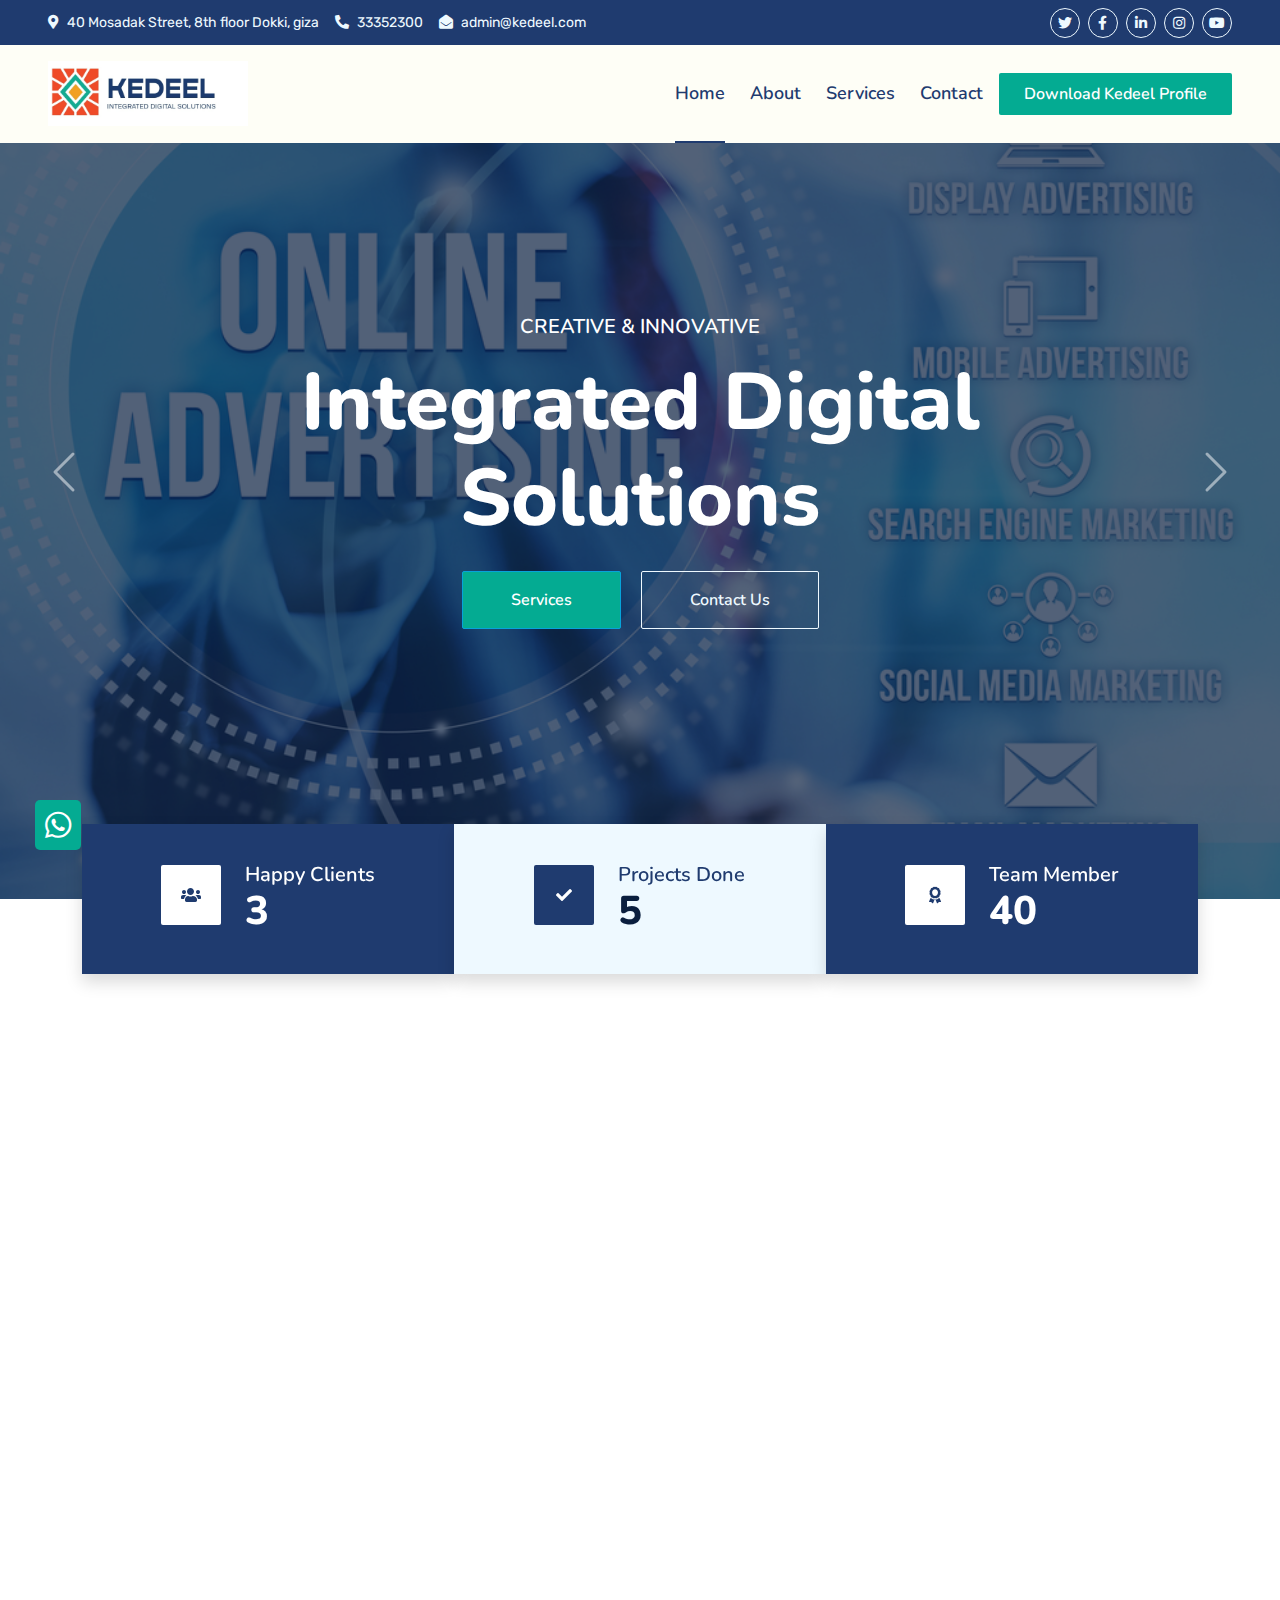
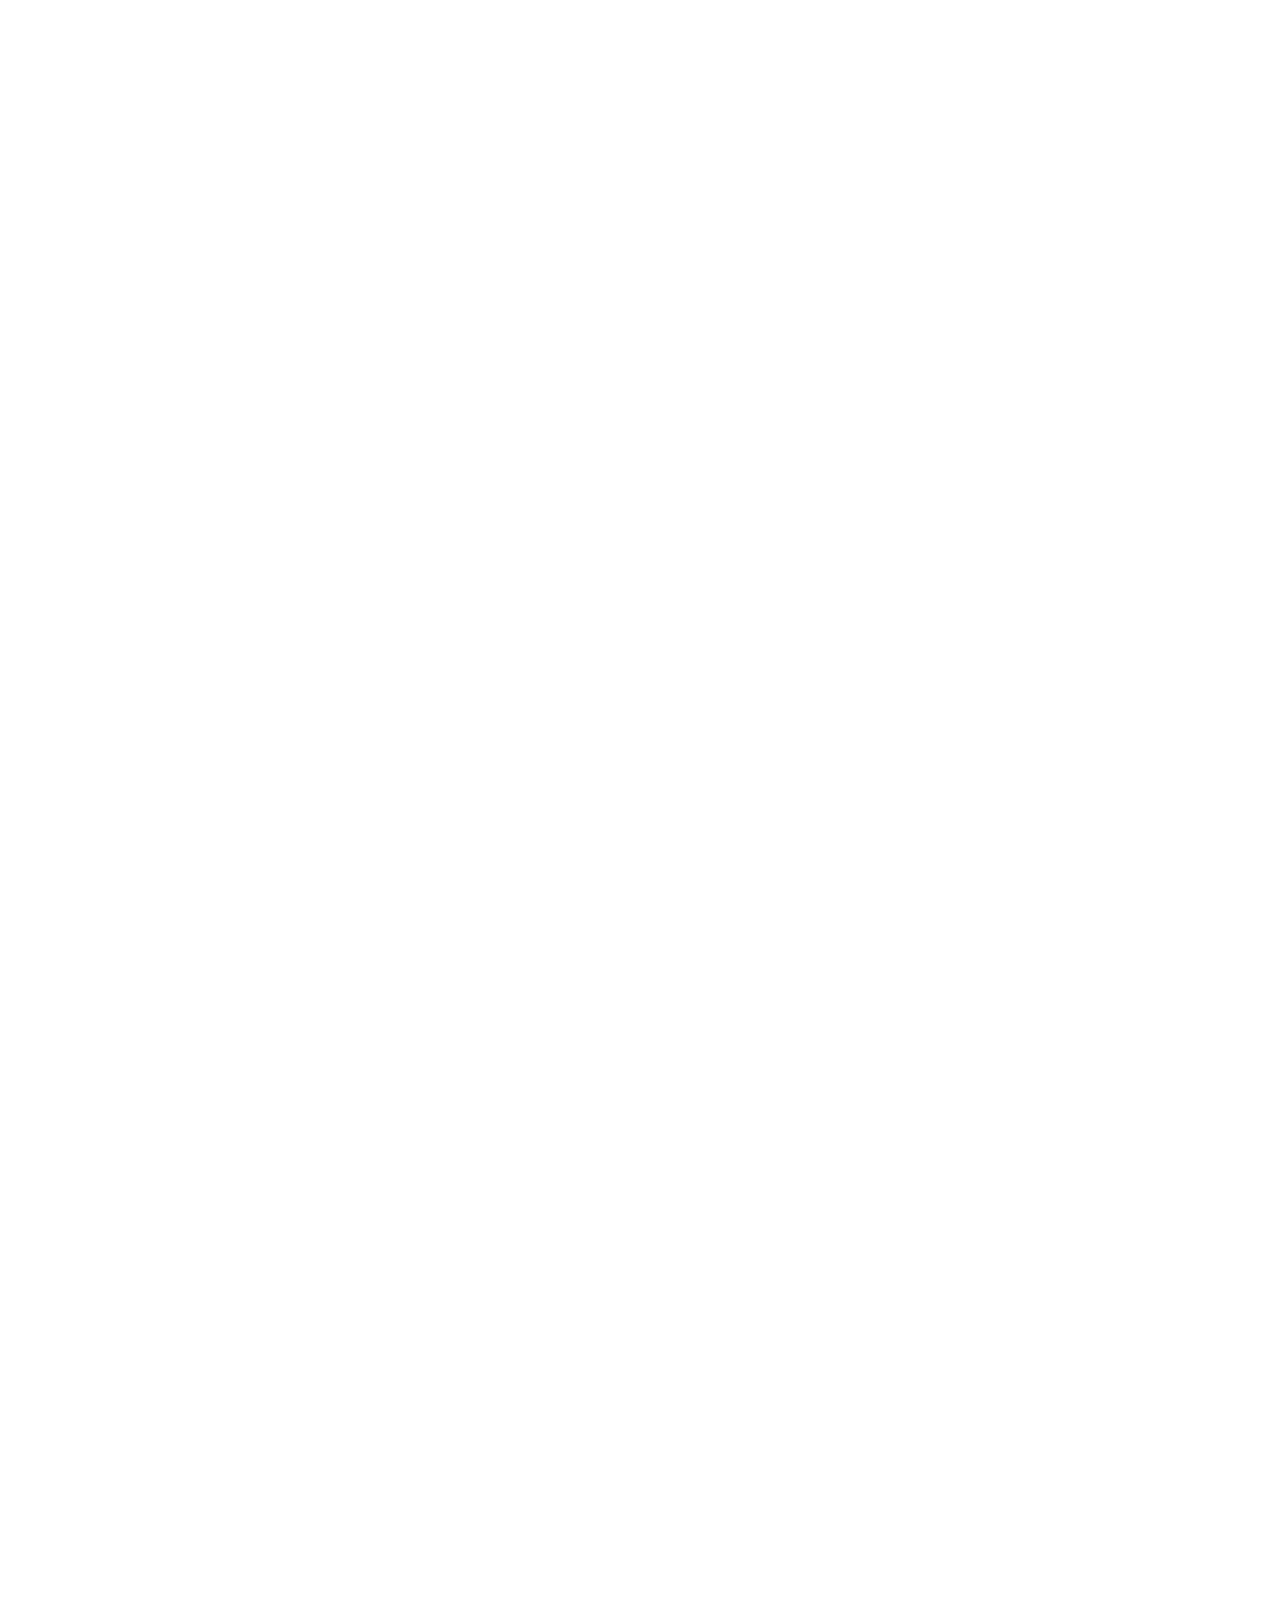
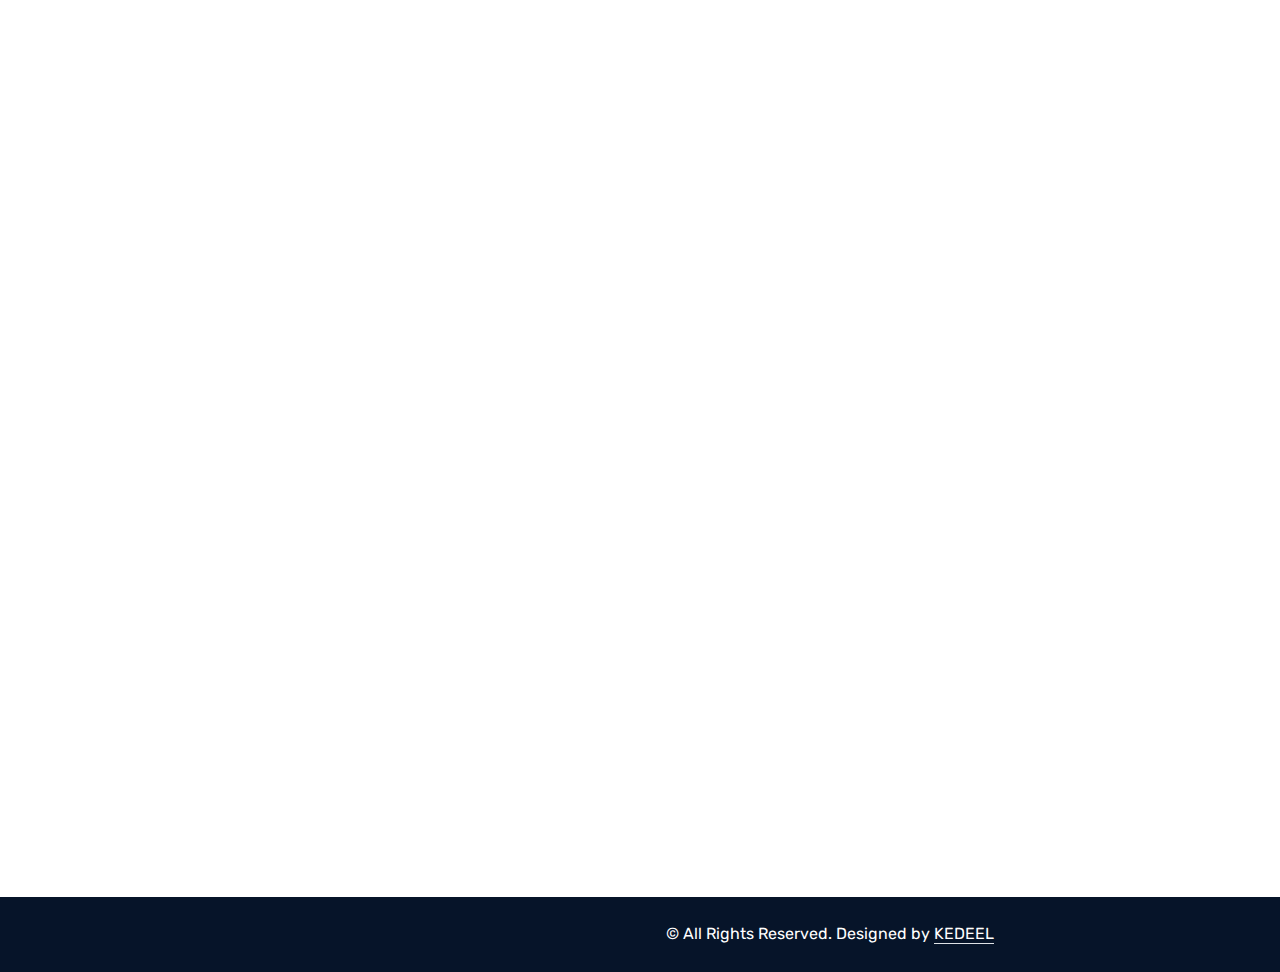
==== commit 56c189b0: "fix our clients slider" ====
--- a/index.html
+++ b/index.html
@@ -602,7 +602,7 @@
     <!-- Testimonial End -->
 
     <!-- Vendor Start -->
-    <div class="container-fluid py-5 wow fadeInUp" data-wow-delay="0.1s">
+    <div class="our-clients container-fluid py-5 wow fadeInUp" data-wow-delay="0.1s">
       <div class="container py-5 mb-5">
         <div
           class="section-title text-center position-relative pb-3 mb-5 mx-auto"
--- a/css/style.css
+++ b/css/style.css
@@ -542,6 +542,10 @@
     border-color: var(--green) !important;
 }
 
+/* our clints */
+.our-clients{
+    max-width: 800px;
+}
 /* start services   */
 .services .carousel .links {
     box-shadow: none;
@@ -549,11 +553,11 @@
     margin: auto;
     width: 88%;
     color: var(--primary);
+    margin-bottom: 20px;
 }
 
 .services .carousel .links ul {
     width: 100%;
-    flex-wrap: wrap;
 }
 
 .services .carousel .links li {
@@ -561,17 +565,15 @@
     list-style: none;
     cursor: pointer;
     transition: all 1s ease;
-    border-bottom: 3px solid transparent;
     flex-grow: 1;
     font-size: 10px;
     flex-basis: 50%;
     margin: 0;
-    margin-bottom: 30px;
     font-weight: bold;
+    font-size: 13px;
 }   
 
 .services .carousel .links li.active {
-    border-color: var(--green);
     color: var(--green);
 }
 
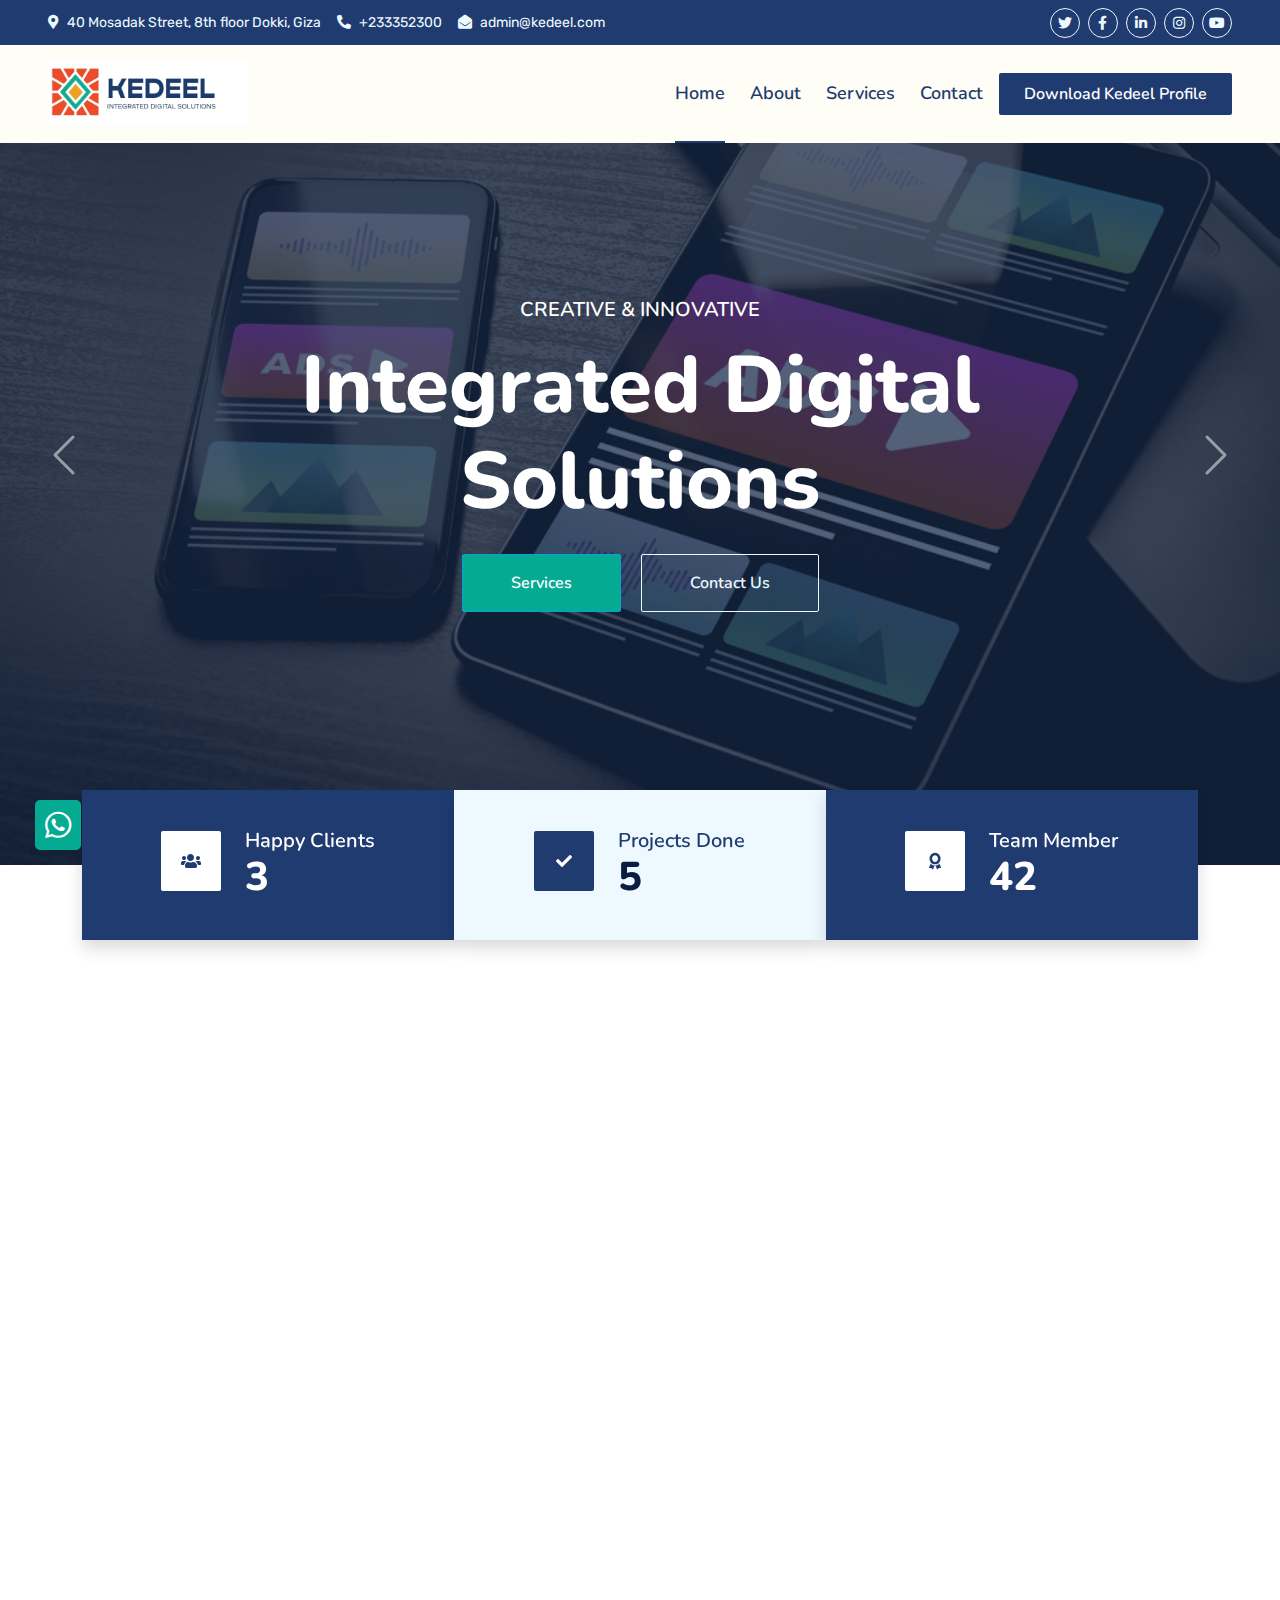
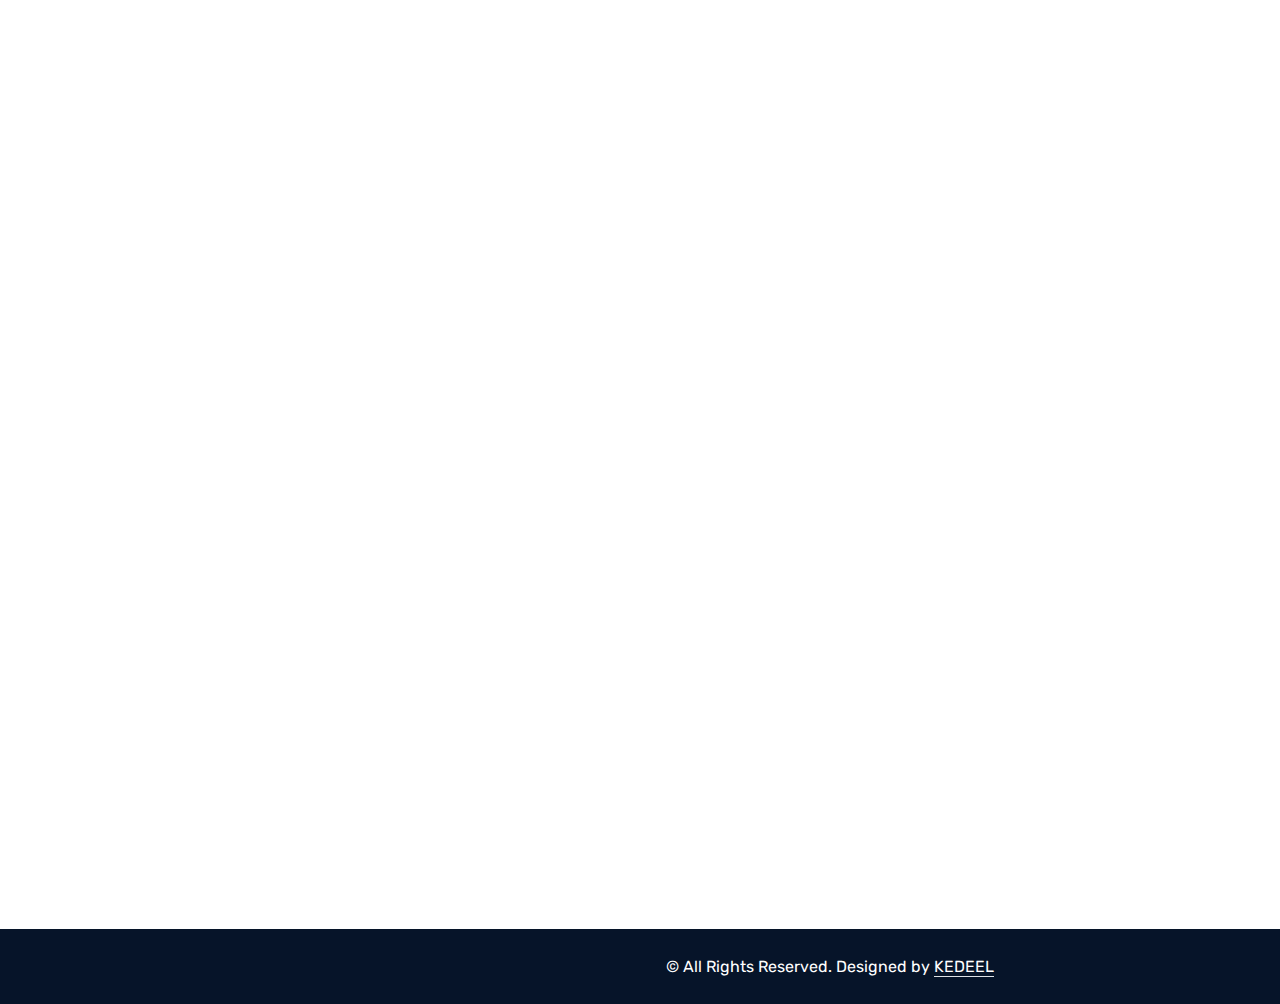
==== commit a8aaab06: "fix services and add new pics" ====
--- a/index.html
+++ b/index.html
@@ -56,10 +56,10 @@
           <div class="d-inline-flex align-items-center" style="height: 45px">
             <small class="me-3 text-light"
               ><i class="fa fa-map-marker-alt me-2"></i>40 Mosadak Street, 8th
-              floor Dokki, giza</small
+              floor Dokki, Giza</small
             >
             <small class="me-3 text-light"
-              ><i class="fa fa-phone-alt me-2"></i>33352300</small
+              ><i class="fa fa-phone-alt me-2"></i>+233352300</small
             >
             <small class="text-light"
               ><i class="fa fa-envelope-open me-2"></i>admin@kedeel.com
@@ -137,7 +137,7 @@
       >
         <div class="carousel-inner">
           <div class="carousel-item active">
-            <img class="w-100" src="img/Advertisment 3.jpeg" alt="Image" />
+            <img class="w-100" src="img/marketing-advertisment.jpeg" alt="Image" />
             <div
               class="carousel-caption d-flex flex-column align-items-center justify-content-center"
             >
@@ -398,7 +398,7 @@
     <!-- About End -->
 
     <!-- Team Start -->
-    <div class="container-fluid py-5 wow fadeInUp" data-wow-delay="0.1s">
+    <!-- <div class="container-fluid py-5 wow fadeInUp" data-wow-delay="0.1s">
       <div class="container py-5">
         <div
           class="section-title text-center position-relative pb-3 mb-5 mx-auto"
@@ -511,11 +511,11 @@
           </div>
         </div>
       </div>
-    </div>
+    </div> -->
     <!-- Team End -->
 
     <!-- Testimonial Start -->
-    <div class="container-fluid py-5 wow fadeInUp" data-wow-delay="0.1s">
+    <!-- <div class="container-fluid py-5 wow fadeInUp" data-wow-delay="0.1s">
       <div class="container py-5">
         <div
           class="section-title text-center position-relative pb-3 mb-4 mx-auto"
@@ -598,7 +598,7 @@
           </div>
         </div>
       </div>
-    </div>
+    </div> -->
     <!-- Testimonial End -->
 
     <!-- Vendor Start -->
@@ -613,15 +613,7 @@
 
         <div class="bg-white">
           <div class="owl-carousel vendor-carousel">
-            <img src="img/vendor-1.jpg" alt="" />
-            <img src="img/vendor-2.jpg" alt="" />
-            <img src="img/vendor-3.jpg" alt="" />
-            <img src="img/vendor-4.jpg" alt="" />
-            <img src="img/vendor-5.jpg" alt="" />
-            <img src="img/vendor-6.jpg" alt="" />
-            <img src="img/vendor-7.jpg" alt="" />
-            <img src="img/vendor-8.jpg" alt="" />
-            <img src="img/vendor-9.jpg" alt="" />
+            <img src="./img/kuroou-logo.svg" alt="kuro">
           </div>
         </div>
       </div>
@@ -640,7 +632,7 @@
               class="d-flex flex-column align-items-center justify-content-center text-center h-100 bg-second p-4"
             >
               <a href="index.html" class="navbar-brand">
-                <img src="./img/keedelLogo.jpeg" width="200" alt="" srcset="" />
+                <img src="./img/logo on blue background.svg" width="200" alt="" srcset="" />
               </a>
               <p class="mt-3 mb-4">
                 Integrated Digital Solutions. We introduce our services. Grow up
@@ -668,7 +660,7 @@
                 </div>
                 <div class="d-flex mb-2">
                   <i class="bi bi-geo-alt text-primary me-2"></i>
-                  <p class="mb-0">40 Mosadak Street, 8th floor Dokki, giza</p>
+                  <p class="mb-0">40 Mosadak Street, 8th floor Dokki, Giza</p>
                 </div>
                 <div class="d-flex mb-2">
                   <i class="bi bi-envelope-open text-primary me-2"></i>
@@ -676,7 +668,7 @@
                 </div>
                 <div class="d-flex mb-2">
                   <i class="bi bi-telephone text-primary me-2"></i>
-                  <p class="mb-0">33352300</p>
+                  <p class="mb-0">+233352300</p>
                 </div>
                 <div class="d-flex mt-4">
                   <a class="btn btn-primary btn-square me-2" href="#"
--- a/css/style.css
+++ b/css/style.css
@@ -159,6 +159,16 @@
     font-weight: 600;
     outline: none;
     transition: .5s;
+}
+nav .collapse  a.btn.btn-primary.py-2.px-4.ms-3{
+    background-color: var(--primary) !important;
+}
+
+nav .collapse  a.btn.btn-primary.py-2.px-4.ms-3:hover{
+    color: var(--primary) !important;
+    box-shadow: inset 0 0 0 0 var(--primary);
+    border-color: var(--primary) !important;
+    background-color: #fff !important;
 }
 
 .sticky-top.navbar-dark .navbar-nav .nav-link {
@@ -546,139 +556,3 @@
 .our-clients{
     max-width: 800px;
 }
-/* start services   */
-.services .carousel .links {
-    box-shadow: none;
-    position: relative;
-    margin: auto;
-    width: 88%;
-    color: var(--primary);
-    margin-bottom: 20px;
-}
-
-.services .carousel .links ul {
-    width: 100%;
-}
-
-.services .carousel .links li {
-    display: inline-block;
-    list-style: none;
-    cursor: pointer;
-    transition: all 1s ease;
-    flex-grow: 1;
-    font-size: 10px;
-    flex-basis: 50%;
-    margin: 0;
-    font-weight: bold;
-    font-size: 13px;
-}   
-
-.services .carousel .links li.active {
-    color: var(--green);
-}
-
-.services .carousel .links li img {
-    width: 41px;
-    height: 43px;
-}
-
-
-.services .carousel .links .sliding-line {
-    position: absolute;
-    bottom: 0;
-    height: 3px;
-    box-shadow: 0 3px #42B39A;
-    transition: all .3s ease-in-out;
-}
-
-.services .carousel .fade-carousel {
-    position: relative;
-    color: var(--primary);
-}
-
-.services .carousel .fade-carousel .fade-item:not(.instructors) p {
-    font-size: 17px;
-}
-
-.services .carousel .fade-carousel .fade-item:not(.instructors) img {
-    width: 80%;
-}
-
-.services .carousel .fade-item:not(.active) {
-    display: none;
-}
-
-.services .carousel .fade-item.instructors>.row>div {
-    margin-bottom: 100px;
-}
-
-.services .carousel .fade-item .instructor .desc {
-    position: absolute;
-    bottom: -61px;
-    background: white;
-    left: -10px;
-    padding: 12px;
-    font-size: 13px;
-    border-radius: 6px;
-    box-shadow: 0px 7px 17px -12px rgba(17, 36, 89, 0.4);
-}
-
-.services .carousel .fade-item .instructor .desc p {
-    margin-bottom: 7px;
-}
-
-.services .carousel .fade-item .instructor .desc h5 {
-    margin-bottom: 13px;
-    font-size: 15px;
-}
-
-.services .carousel .fade-item .instructor .desc img {
-    width: 19px;
-}
-
-@media (max-width: 576px) {
-
-    .services .carousel .fade-item .instructor .desc p,
-    .services .carousel .fade-item .instructor .desc h5 {
-        margin-bottom: 0px;
-    }
-
-
-}
-
-@media (min-width: 768px) {
-    .services .carousel .links {
-        box-shadow: 0px 2px 0px 0px #E1E1E1;
-    }
-
-    .services .carousel .links ul {
-        flex-wrap: nowrap;
-    }
-
-    .services .carousel .links li {
-        flex-basis: unset;
-        margin-bottom: 0;
-        border-color: transparent;
-        font-size: 12px;
-    }
-
-    .services .carousel .links li {
-        font-size: 15px;
-    }
-
-    .services .carousel .links li.active {
-        border-color: transparent;
-    }
-
-    .services .carousel .links li img {
-        width: 55px;
-        height: 61px;
-    }
-
-    .services .carousel .fade-carousel .fade-item:not(.instructors) img {
-        width: 100%;
-    }
-
-
-}
-
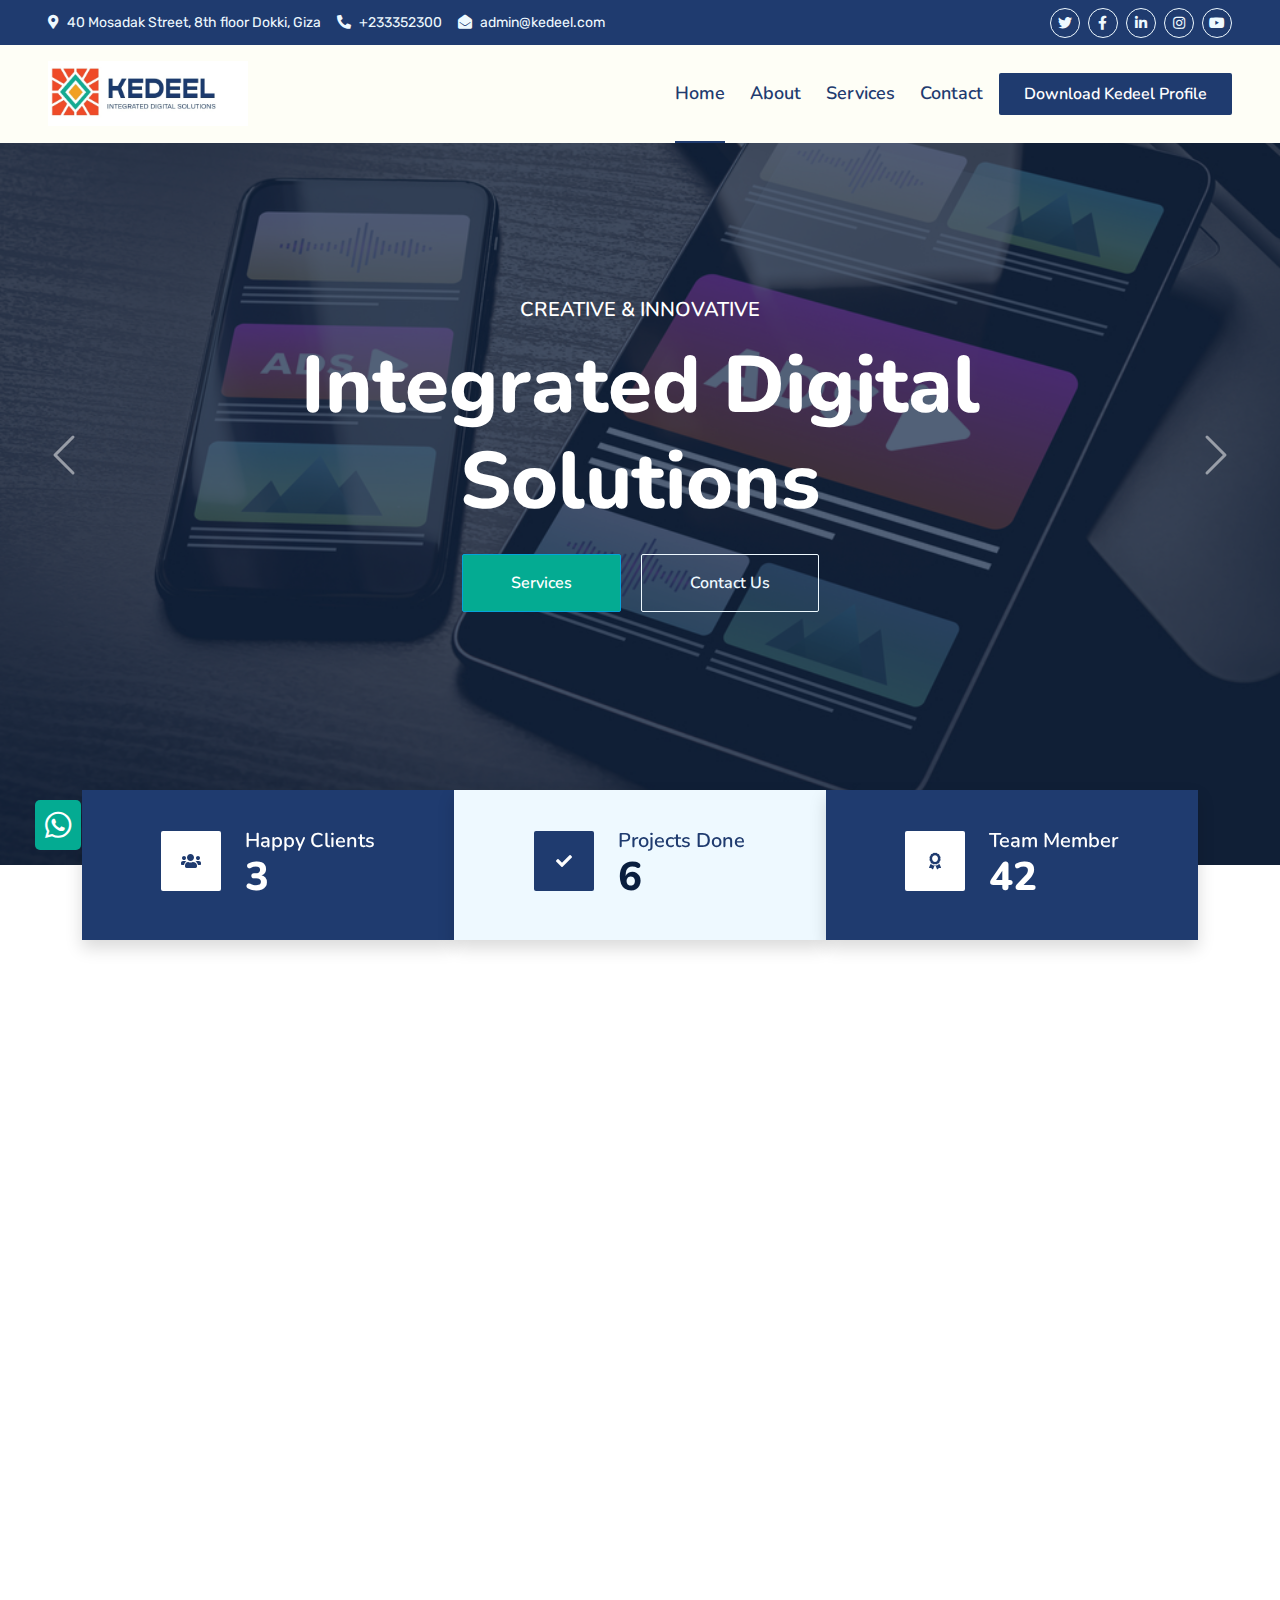
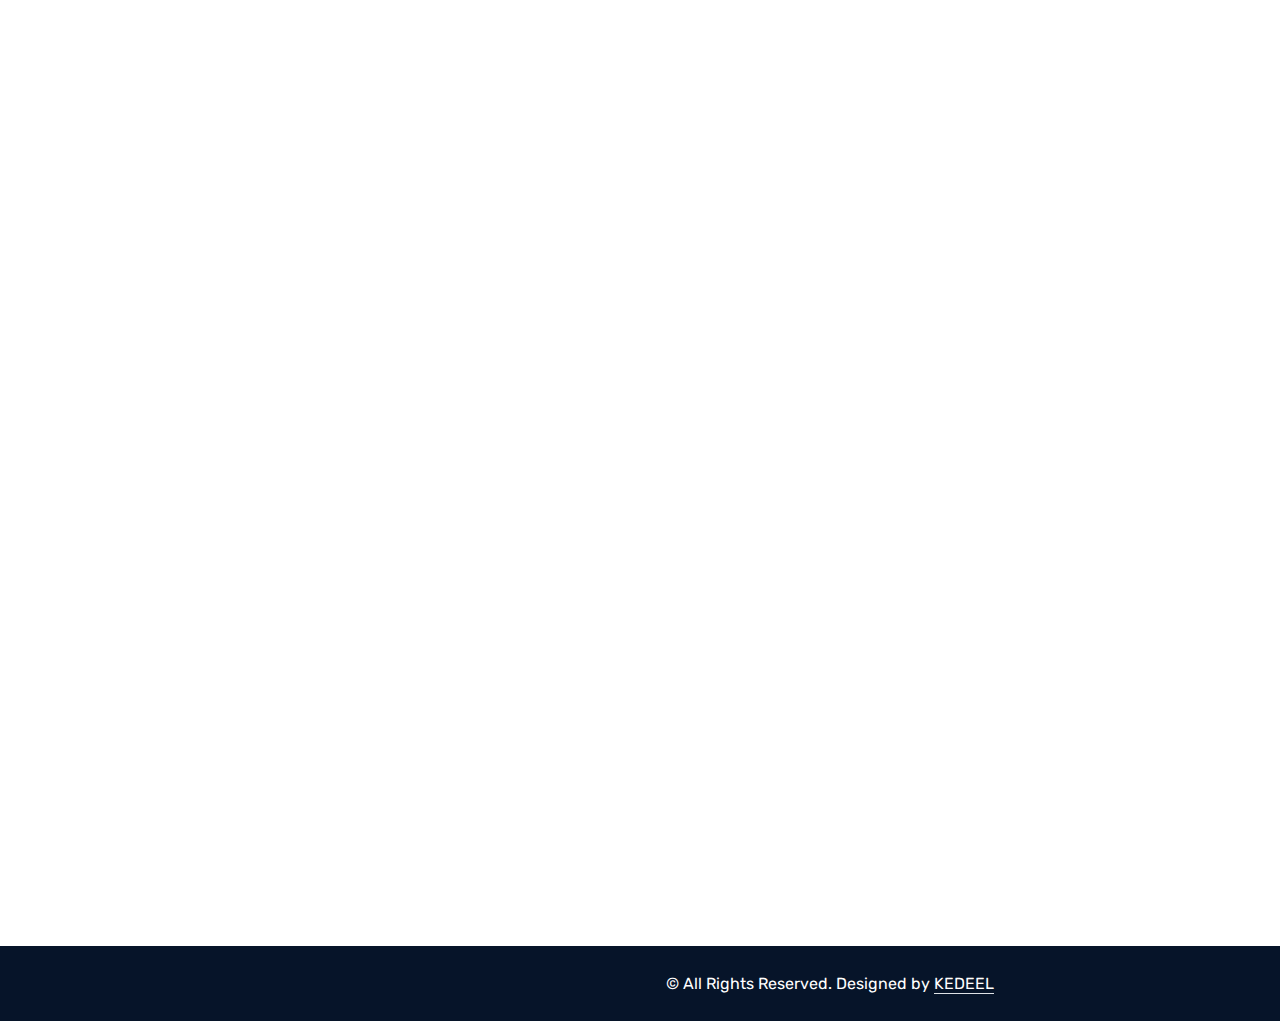
==== commit 99ebbbd8: "fix bgs" ====
--- a/index.html
+++ b/index.html
@@ -612,7 +612,7 @@
         </div>
 
         <div class="bg-white">
-          <div class="owl-carousel vendor-carousel">
+          <div class="vendor-carousel text-center">
             <img src="./img/kuroou-logo.svg" alt="kuro">
           </div>
         </div>
--- a/css/style.css
+++ b/css/style.css
@@ -283,6 +283,12 @@
     height: 3rem;
 }
 
+/*** about ***/
+#about {
+    background: url("../img/Design\ 3.svg");
+    background-size: contain;
+
+}
 
 /*** Section Title ***/
 .section-title::before {
@@ -553,6 +559,12 @@
 }
 
 /* our clints */
-.our-clients{
-    max-width: 800px;
-}
+.our-clients img{
+    width: 200px;
+}
+
+/* contact-us  */
+.contact-us {
+    background: url("../img/Design\ 4.svg");
+    background-size: cover;
+}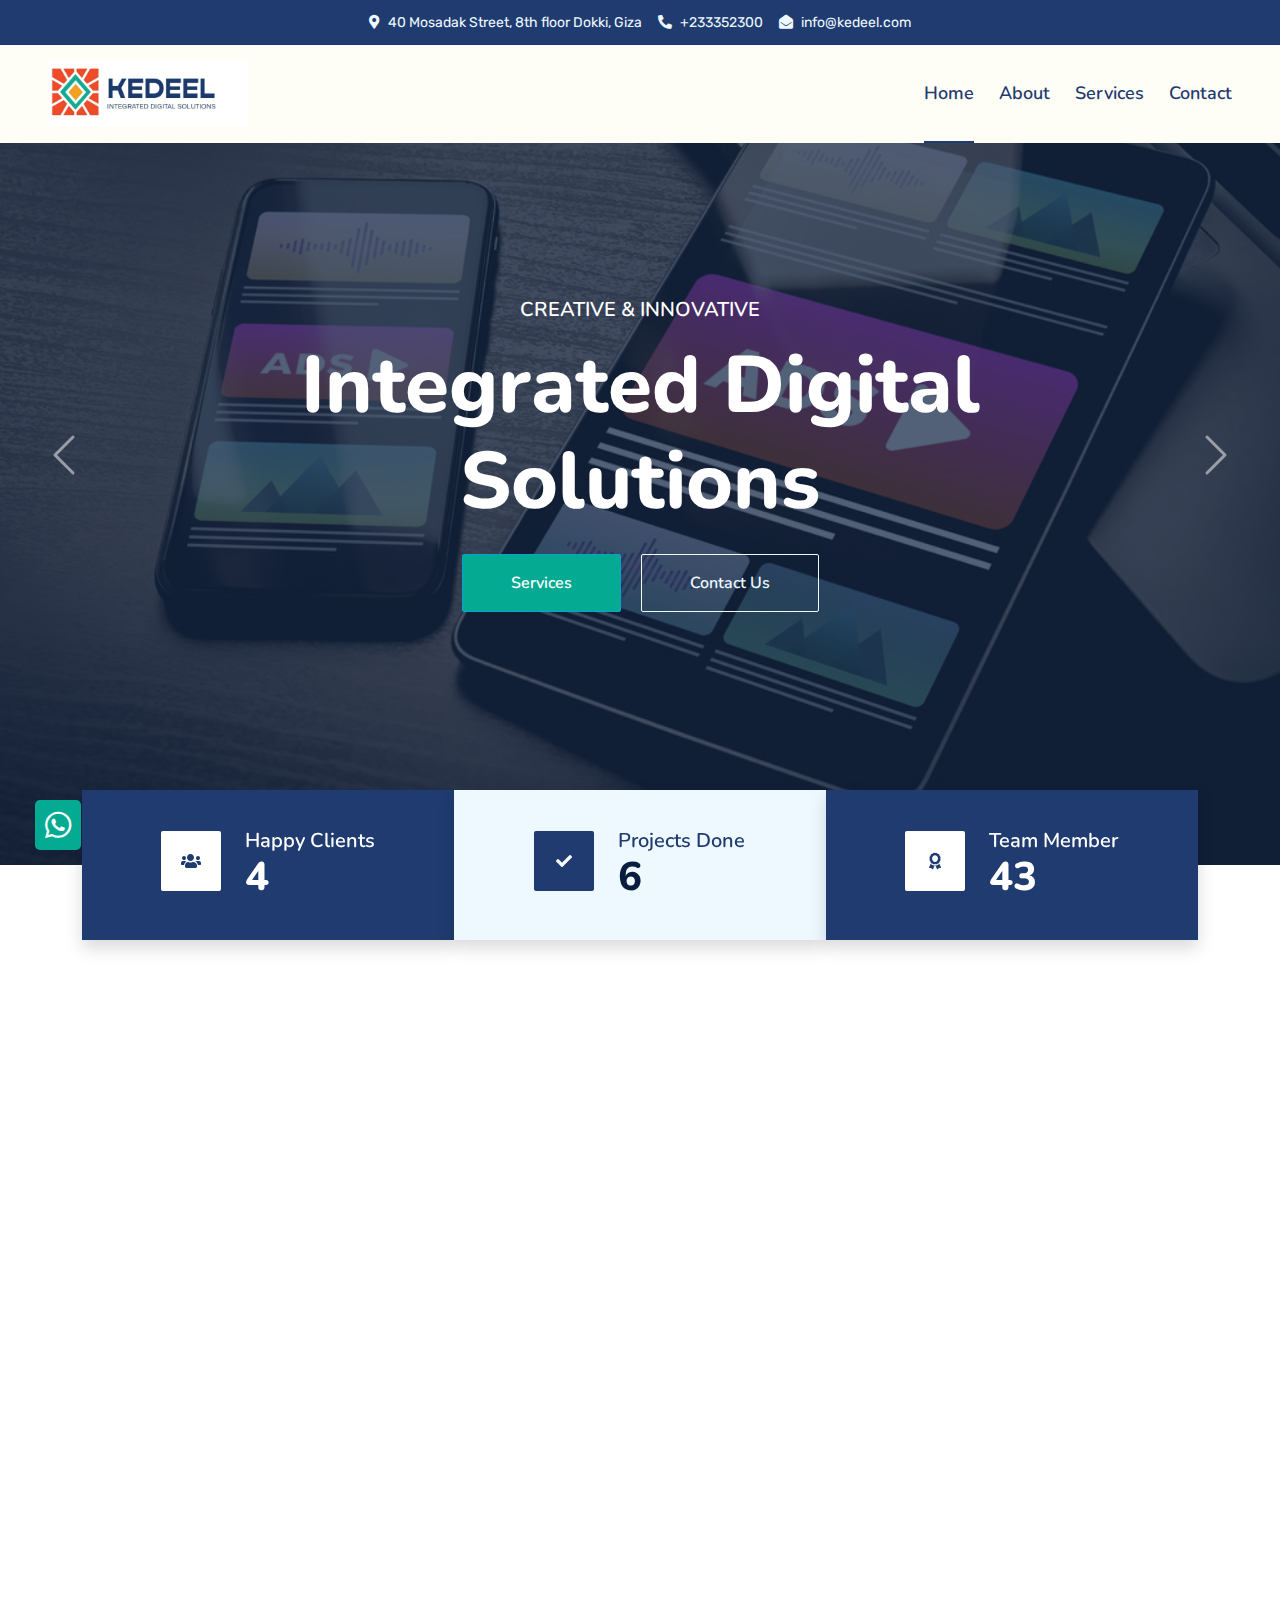
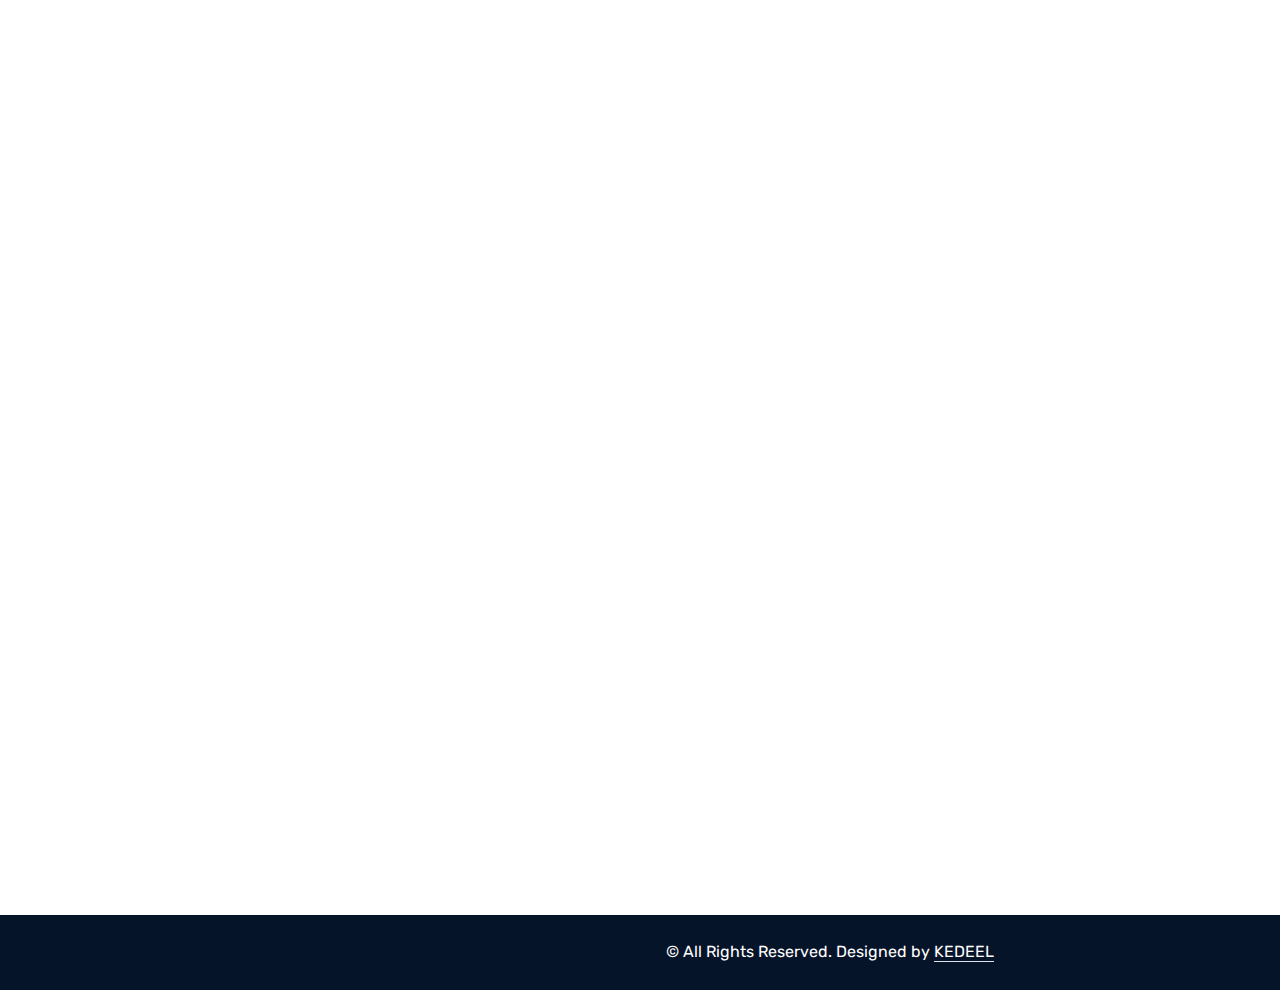
==== commit b3a67287: "fixing edits" ====
--- a/index.html
+++ b/index.html
@@ -52,7 +52,7 @@
     <!-- Topbar Start -->
     <div class="container-fluid bg-dark px-5 d-none d-lg-block">
       <div class="row gx-0">
-        <div class="col-lg-8 text-center text-lg-start mb-2 mb-lg-0">
+        <div class="col-lg-12 text-center mb-2 mb-lg-0">
           <div class="d-inline-flex align-items-center" style="height: 45px">
             <small class="me-3 text-light"
               ><i class="fa fa-map-marker-alt me-2"></i>40 Mosadak Street, 8th
@@ -62,11 +62,11 @@
               ><i class="fa fa-phone-alt me-2"></i>+233352300</small
             >
             <small class="text-light"
-              ><i class="fa fa-envelope-open me-2"></i>admin@kedeel.com
-            </small>
-          </div>
-        </div>
-        <div class="col-lg-4 text-center text-lg-end">
+            ><i class="fa fa-envelope-open me-2"></i>info@kedeel.com
+          </small>
+          </div>
+        </div>
+        <!-- <div class="col-lg-4 text-center text-lg-end">
           <div class="d-inline-flex align-items-center" style="height: 45px">
             <a
               class="btn btn-sm btn-outline-light btn-sm-square rounded-circle me-2"
@@ -94,7 +94,7 @@
               ><i class="fab fa-youtube fw-normal"></i
             ></a>
           </div>
-        </div>
+        </div> -->
       </div>
     </div>
     <!-- Topbar End -->
@@ -120,13 +120,13 @@
             <a href="service.html" class="nav-item nav-link">Services</a>
             <a href="contact.html" class="nav-item nav-link">Contact</a>
           </div>
-          <a
+          <!-- <a
             href="./img/KEDEEL GUIDELINES .pdf"
             target="_blank"
             class="btn btn-primary py-2 px-4 ms-3"
             style="background-color: #04ab92; border-color: transparent"
             >Download Kedeel Profile</a
-          >
+          > -->
         </div>
       </nav>
 
@@ -234,6 +234,7 @@
     </div>
     <!-- Navbar & Carousel End -->
 
+    <!-- whatsaap icon -->
     <a href="https://wa.me/+201553373034?text=" target="_blank"
       ><i class="fab fa-whatsapp"></i>
     </a>
@@ -632,13 +633,18 @@
               class="d-flex flex-column align-items-center justify-content-center text-center h-100 bg-second p-4"
             >
               <a href="index.html" class="navbar-brand">
-                <img src="./img/logo on blue background.svg" width="200" alt="" srcset="" />
+                <img
+                  src="./img/logo on blue background.svg"
+                  width="200"
+                  alt=""
+                  srcset=""
+                />
               </a>
               <p class="mt-3 mb-4">
                 Integrated Digital Solutions. We introduce our services. Grow up
                 your business is our goal
               </p>
-              <form action="">
+              <!-- <form action="">
                 <div class="input-group">
                   <input
                     type="text"
@@ -647,12 +653,12 @@
                   />
                   <button class="btn btn-dark">Sign Up</button>
                 </div>
-              </form>
+              </form> -->
             </div>
           </div>
           <div class="col-lg-8 col-md-6">
             <div class="row gx-5">
-              <div class="col-lg-4 col-md-12 pt-5 mb-5">
+              <div class="col-lg-6 col-md-12 pt-5 mb-5">
                 <div
                   class="section-title section-title-sm position-relative pb-3 mb-4"
                 >
@@ -664,7 +670,7 @@
                 </div>
                 <div class="d-flex mb-2">
                   <i class="bi bi-envelope-open text-primary me-2"></i>
-                  <p class="mb-0">admin@kedeel.com</p>
+                  <p class="mb-0">info@kedeel.com</p>
                 </div>
                 <div class="d-flex mb-2">
                   <i class="bi bi-telephone text-primary me-2"></i>
@@ -685,7 +691,7 @@
                   ></a>
                 </div>
               </div>
-              <div class="col-lg-4 col-md-12 pt-0 pt-lg-5 mb-5">
+              <!-- <div class="col-lg-4 col-md-12 pt-0 pt-lg-5 mb-5">
                 <div
                   class="section-title section-title-sm position-relative pb-3 mb-4"
                 >
@@ -714,8 +720,8 @@
                     5</a
                   >
                 </div>
-              </div>
-              <div class="col-lg-4 col-md-12 pt-0 pt-lg-5 mb-5">
+              </div> -->
+              <div class="col-lg-6 col-md-12 pt-0 pt-lg-5 mb-5">
                 <div
                   class="section-title section-title-sm position-relative pb-3 mb-4"
                 >
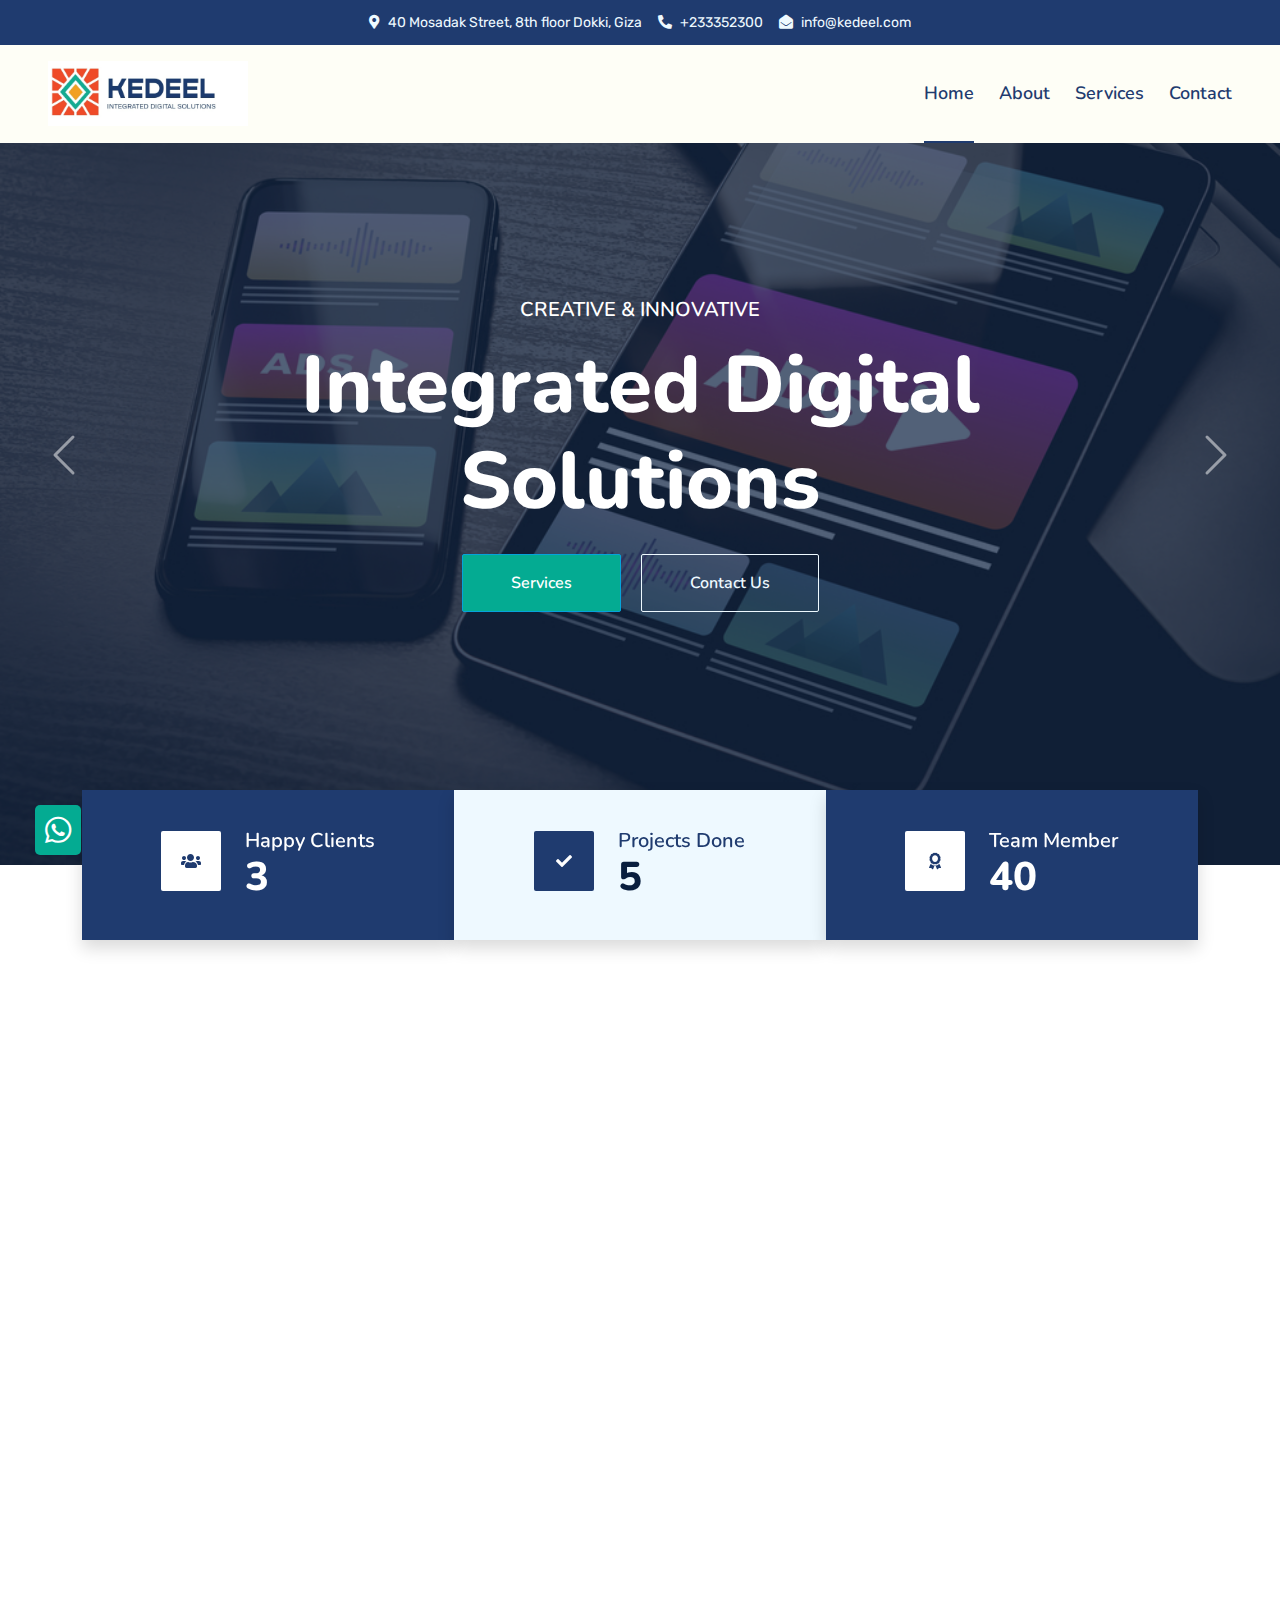
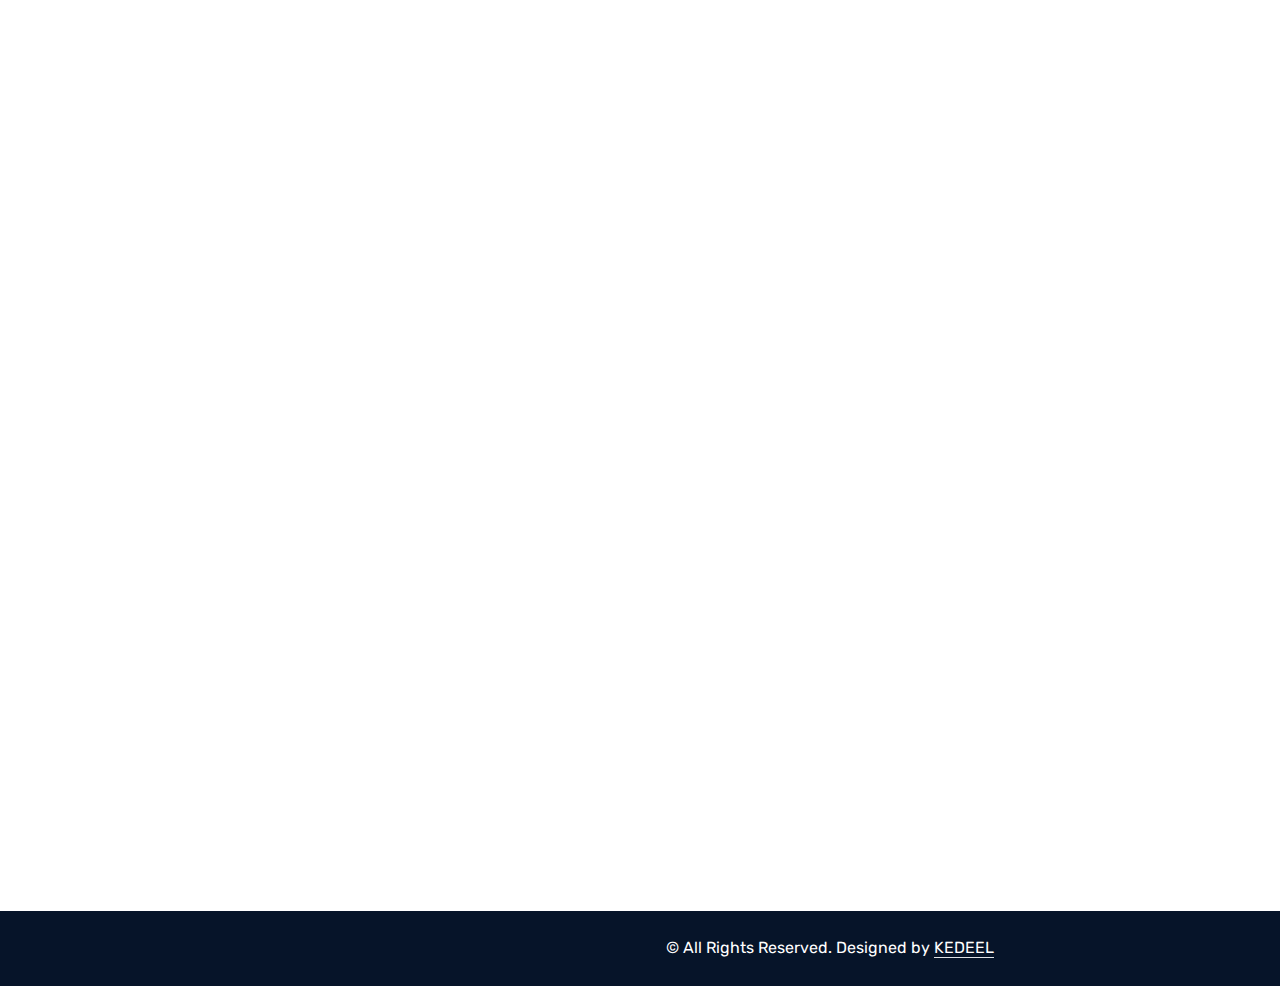
==== commit 9f552a90: "final edits" ====
--- a/index.html
+++ b/index.html
@@ -149,7 +149,7 @@
                   Integrated Digital Solutions
                 </h1>
                 <a
-                  href="quote.html"
+                  href="./service.html"
                   class="btn btn-primary py-md-3 px-md-5 me-3 animated slideInLeft"
                   >Services</a
                 >
@@ -174,7 +174,7 @@
                   Integrated Digital Solutions
                 </h2>
                 <a
-                  href="quote.html"
+                  href="./service.html"
                   class="btn btn-primary py-md-3 px-md-5 me-3 animated slideInLeft"
                   >Services</a
                 >
@@ -199,7 +199,7 @@
                   Integrated Digital Solutions
                 </h2>
                 <a
-                  href="quote.html"
+                  href="./service.html"
                   class="btn btn-primary py-md-3 px-md-5 me-3 animated slideInLeft"
                   >Services</a
                 >
@@ -730,22 +730,18 @@
                 <div
                   class="link-animated d-flex flex-column justify-content-start"
                 >
-                  <a class="text-light mb-2" href="#"
+                  <a class="text-light mb-2" href="./index.html"
                     ><i class="bi bi-arrow-right text-primary me-2"></i>Home</a
                   >
-                  <a class="text-light mb-2" href="#"
+                  <a class="text-light mb-2" href="./index.html#about"
                     ><i class="bi bi-arrow-right text-primary me-2"></i>About
                     Us</a
                   >
-                  <a class="text-light mb-2" href="#"
+                  <a class="text-light mb-2" href="./service.html"
                     ><i class="bi bi-arrow-right text-primary me-2"></i>Our
                     Services</a
                   >
-                  <a class="text-light mb-2" href="#"
-                    ><i class="bi bi-arrow-right text-primary me-2"></i>Meet The
-                    Team</a
-                  >
-                  <a class="text-light" href="#"
+                  <a class="text-light" href="./contact.html"
                     ><i class="bi bi-arrow-right text-primary me-2"></i>Contact
                     Us</a
                   >
--- a/css/style.css
+++ b/css/style.css
@@ -535,7 +535,7 @@
 
 .fa-whatsapp {
     position: fixed;
-    bottom: 50px;
+    bottom: 45px;
     left: 35px;
     background-color: var(--green);
     padding: 10px;
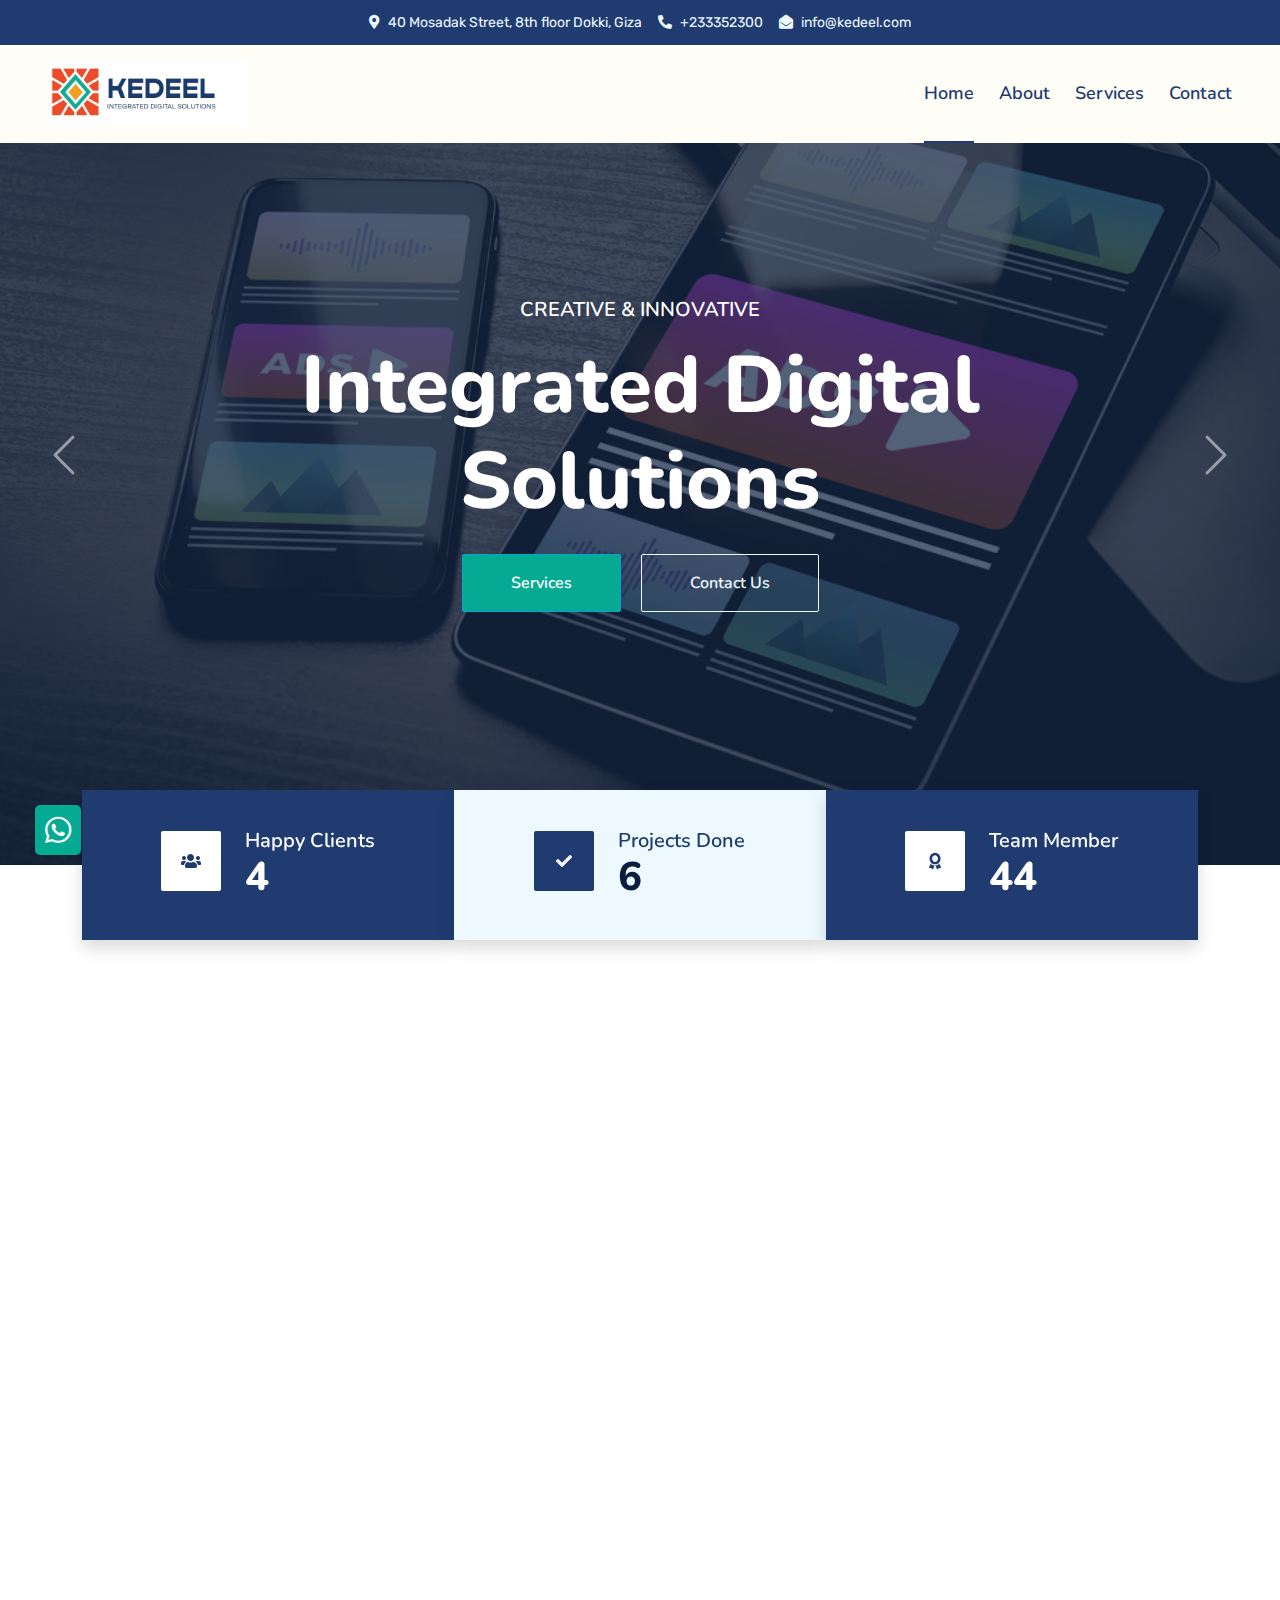
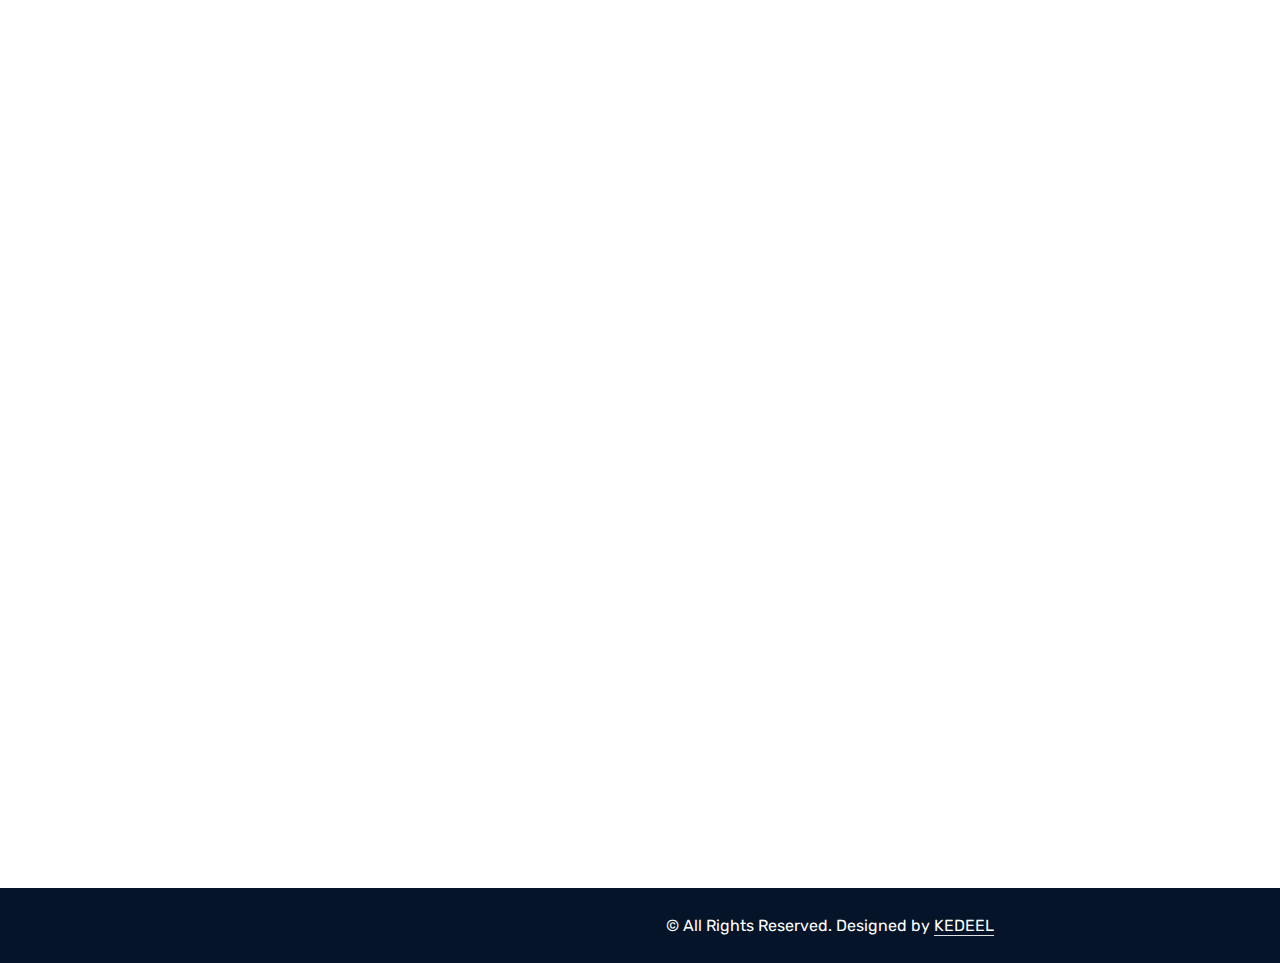
==== commit 1fa6821d: "final edits" ====
--- a/index.html
+++ b/index.html
@@ -676,7 +676,7 @@
                   <i class="bi bi-telephone text-primary me-2"></i>
                   <p class="mb-0">+233352300</p>
                 </div>
-                <div class="d-flex mt-4">
+                <!-- <div class="d-flex mt-4">
                   <a class="btn btn-primary btn-square me-2" href="#"
                     ><i class="fab fa-twitter fw-normal"></i
                   ></a>
@@ -689,7 +689,7 @@
                   <a class="btn btn-primary btn-square" href="#"
                     ><i class="fab fa-instagram fw-normal"></i
                   ></a>
-                </div>
+                </div> -->
               </div>
               <!-- <div class="col-lg-4 col-md-12 pt-0 pt-lg-5 mb-5">
                 <div
